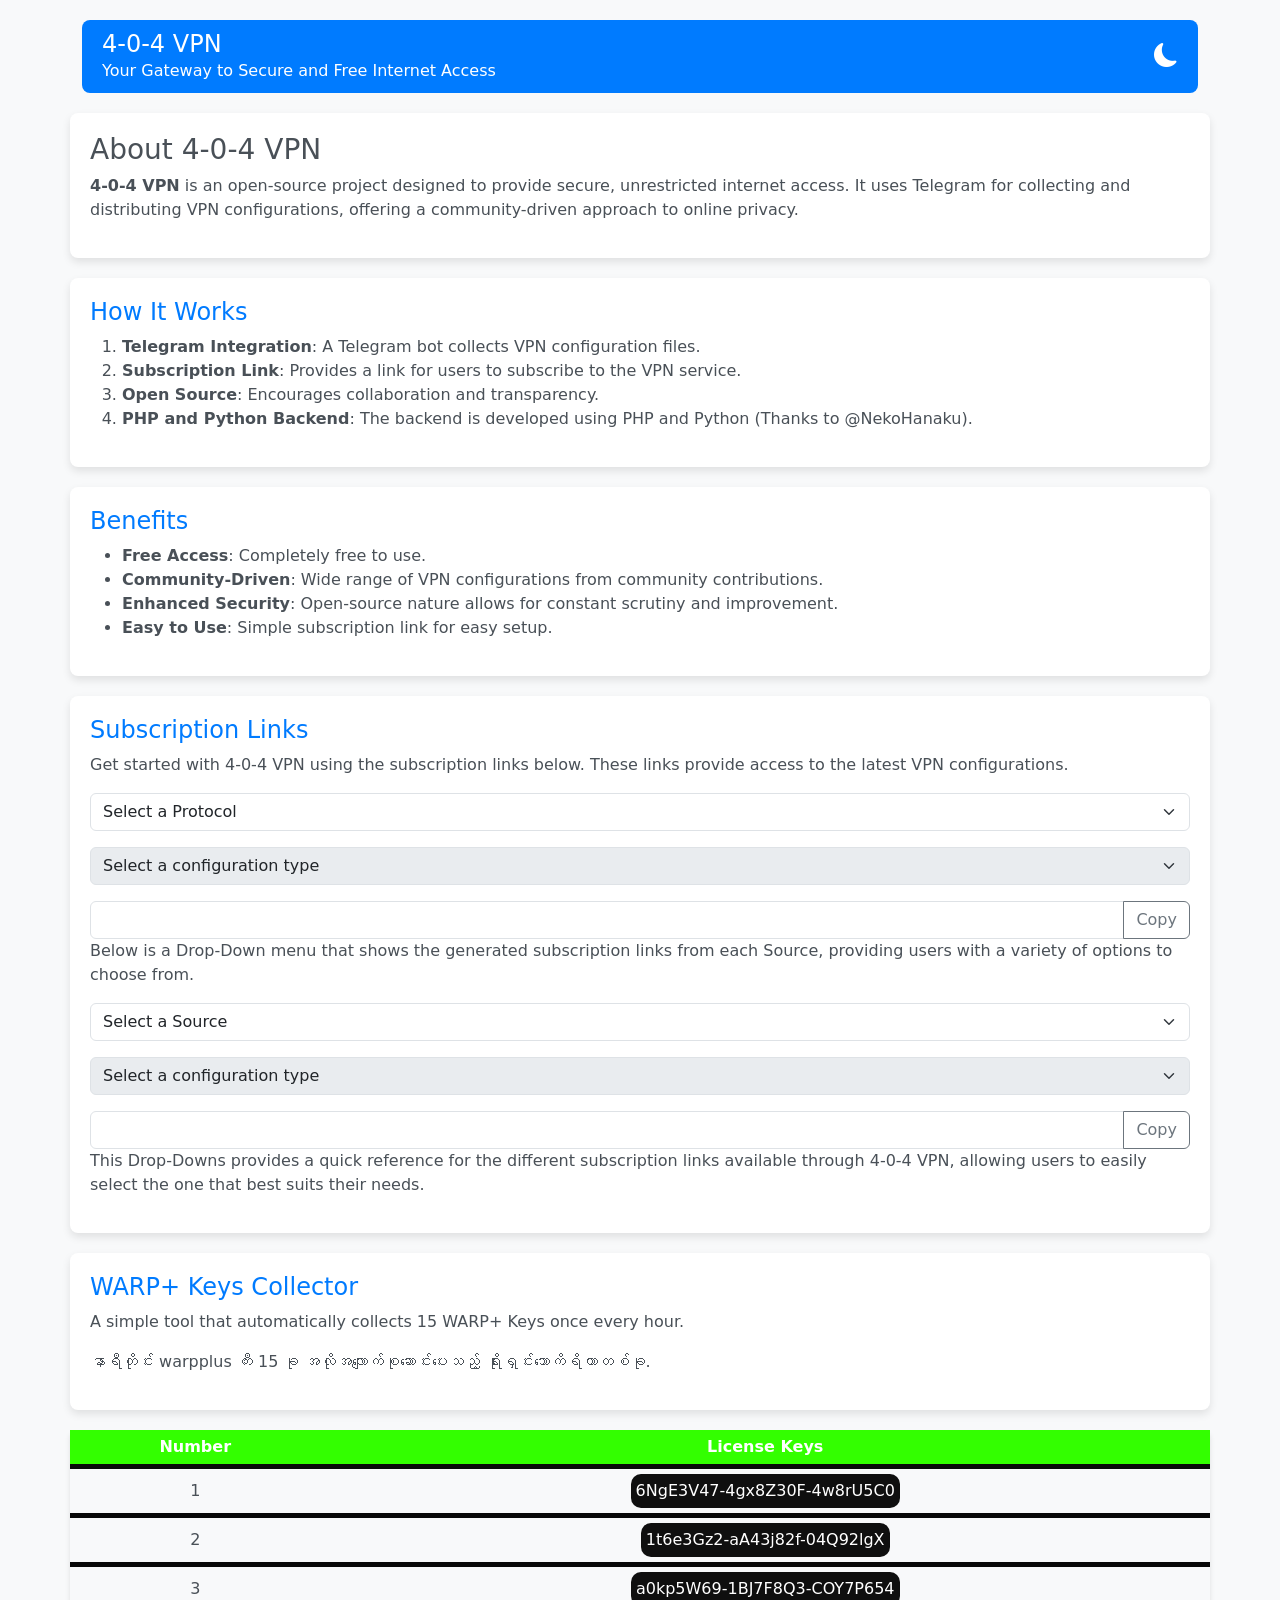
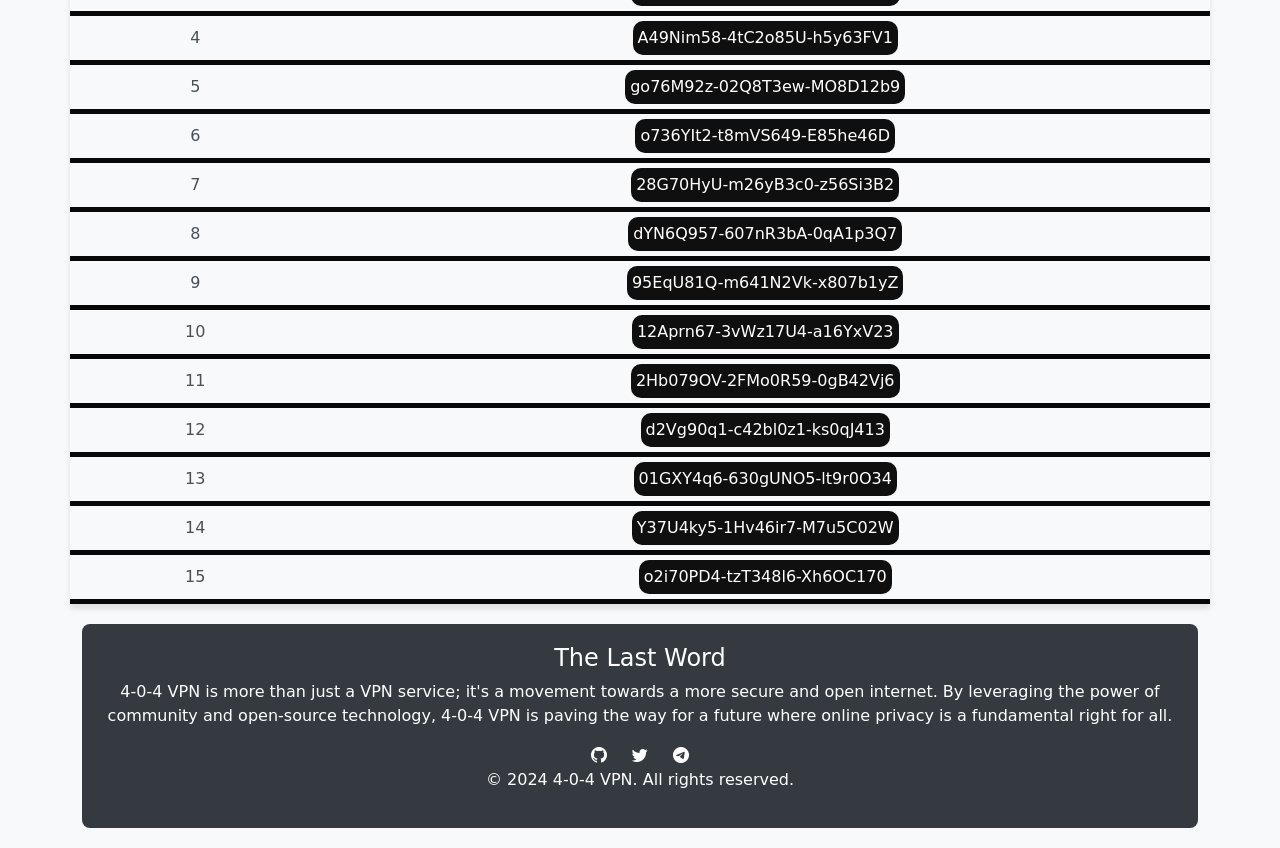
==== index.html @ c5673022 "Update index.html" ====
<!DOCTYPE html>
        <html lang="en">
        <head>
            <meta charset="UTF-8">
            <meta name="viewport" content="width=device-width, initial-scale=1.0">
            <title>404 VPN: Your Gateway to Secure and Free Internet Access</title>
            <link href="https://cdn.jsdelivr.net/npm/bootstrap@5.1.3/dist/css/bootstrap.min.css" rel="stylesheet">
            <link rel="stylesheet" href="https://cdn.jsdelivr.net/npm/bootstrap-icons@1.7.2/font/bootstrap-icons.css">
            <!--<link rel="stylesheet" href="assets/css/style.css">-->
            <!--background-color: #00ff00;-->
            <style>
                body {
                    padding: 20px;
                    background-color: #f8f9fa;
                    color: #495057;
                    transition: background-color 0.3s, color 0.3s;
                }
                body.dark-theme {
                    background-color: #343a40;
                    color: #f8f9fa;
                }
                .header {
                    background-color: #007bff;
                    color: white;
                    padding: 20px;
                    border-radius: 8px;
                    margin-bottom: 20px;
                }
                .feature {
                    background-color: white;
                    padding: 20px;
                    border-radius: 8px;
                    margin-bottom: 20px;
                    box-shadow: 0 4px 8px rgba(0,0,0,0.1);
                    transition: background-color 0.3s;
                }
                .feature.dark-theme {
                    background-color: #495057;
                    color: #f8f9fa;
                }
                .feature h4 {
                    color: #007bff;
                }
                .footer {
                    text-align: center;
                    padding: 20px;
                    background-color: #343a40;
                    color: white;
                    border-radius: 8px;
                    transition: background-color 0.3s;
                }
                .footer.dark-theme {
                    background-color: #212529;
                }
                .footer a {
                    color: white;
                    margin: 0 10px;
                    text-decoration: none;
                }
                .footer a:hover {
                    color: #007bff;
                }
                .topbar {
                    display: flex;
                    justify-content: space-between;
                    align-items: center;
                    padding: 10px 20px;
                    background-color: #007bff;
                    color: white;
                    border-radius: 8px;
                    margin-bottom: 20px;
                    transition: background-color 0.3s;
                }
                .topbar.dark-theme {
                    background-color: #0056b3;
                }
                .topbar h1 {
                    margin: 0;
                    font-size: 1.5rem;
                }
                .topbar p {
                    margin: 0;
                    font-size: 1rem;
                }
                .theme-toggle {
                    cursor: pointer;
                    font-size: 1.5rem;
                }
                table {
                    border-collapse: collapse;
                    width: 100%;
                    max-width: 100%;
                    margin: 20px auto;
                    box-shadow: 0 5px 5px rgba(0, 0, 0, 0.1);
                }

                 th,
                 td {
                   text-align: center;
                   padding: 5px;
                   border-bottom: 5px solid #080808;
                }

                 th {
                   background-color: #33ff00;
                   color: white;
               }

                 tr:nth-child(even) {
                  
              }
                .link-preview {
                    display: inline-block;
                    max-width: 100%;
                    overflow: visible;
                    text-overflow: clip;
                    white-space: normal;
                    padding: 5px;
                    border-radius: 10px;
                    background-color: #0f0f0f;
                    color: white;
                    cursor: pointer;
                    user-select: none;
                    transition: transform 0.25s ease-out;
                    word-break: break-all;
                }

                .link-preview:hover {
                    transform: translate(5px, 5px);
                }
            </style>
        </head>
        <body>
            <div class="container">
                <div class="topbar">
                    <div>
                        <h1>4-0-4 VPN</h1>
                        <p>Your Gateway to Secure and Free Internet Access</p>
                    </div>
                    <div class="theme-toggle" id="theme-toggle">
                        <i class="bi bi-moon-fill"></i>
                    </div>
                </div>
                <div class="row">
                    <div class="col-12 feature">
                        <h3>About 4-0-4 VPN</h3>
                        <p><strong>4-0-4 VPN</strong> is an open-source project designed to provide secure, unrestricted internet access. It uses Telegram for collecting and distributing VPN configurations, offering a community-driven approach to online privacy.</p>
                    </div>
                    <div class="col-12 feature">
                        <h4>How It Works</h4>
                        <ol>
                            <li><strong>Telegram Integration</strong>: A Telegram bot collects VPN configuration files.</li>
                            <li><strong>Subscription Link</strong>: Provides a link for users to subscribe to the VPN service.</li>
                            <li><strong>Open Source</strong>: Encourages collaboration and transparency.</li>
                            <li><strong>PHP and Python Backend</strong>: The backend is developed using PHP and Python (Thanks to @NekoHanaku).</li>
                        </ol>
                    </div>
                    <div class="col-12 feature">
                        <h4>Benefits</h4>
                        <ul>
                            <li><strong>Free Access</strong>: Completely free to use.</li>
                            <li><strong>Community-Driven</strong>: Wide range of VPN configurations from community contributions.</li>
                            <li><strong>Enhanced Security</strong>: Open-source nature allows for constant scrutiny and improvement.</li>
                            <li><strong>Easy to Use</strong>: Simple subscription link for easy setup.</li>
                        </ul>
                    </div>
                    <div class="col-12 feature">
                        <h4>Subscription Links</h4>
                        <p>Get started with 4-0-4 VPN using the subscription links below. These links provide access to the latest VPN configurations.</p>
                        <!-- Placeholder for dynamic content -->
                        <div class="dropdown-menu-container">
  <select class="form-select" id="first-dropdown-66f4b1c54cfca">
    <option value="">Select a Protocol</option>
    <option value="vmess">vmess</option>
    <option value="trojan">trojan</option>
    <option value="ss">ss</option>
    <option value="ssr">ssr</option>
    <option value="vless">vless</option>
    <option value="tuic">tuic</option>
    <option value="hysteria2">hysteria2</option>
  </select>
  <select class="form-select mt-3" id="second-dropdown-66f4b1c54cfca" disabled>
    <option value="">Select a configuration type</option>
  </select>
  <div class="input-group mt-3">
    <input type="text" class="form-control" id="related-item-66f4b1c54cfca" readonly>
    <button class="btn btn-outline-secondary" type="button" id="copy-button-66f4b1c54cfca">Copy</button>
  </div>
</div>
<script>
  (function() {
    var columnData = [["vmess","https:\/\/raw.githubusercontent.com\/nyeinkokoaung404\/V2ray-Configs\/main\/Splitted-By-Protocol\/vmess.txt","https:\/\/raw.githubusercontent.com\/nyeinkokoaung404\/V2ray-Configs\/main\/Splitted-By-Protocol\/vmess.txt","https:\/\/raw.githubusercontent.com\/nyeinkokoaung404\/V2ray-Configs\/main\/Splitted-By-Protocol\/vmess.txt"],["trojan","https:\/\/raw.githubusercontent.com\/nyeinkokoaung404\/V2ray-Configs\/main\/Splitted-By-Protocol\/trojan.txt","https:\/\/raw.githubusercontent.com\/nyeinkokoaung404\/V2ray-Configs\/main\/Splitted-By-Protocol\/trojan.txt","https:\/\/raw.githubusercontent.com\/nyeinkokoaung404\/V2ray-Configs\/main\/Splitted-By-Protocol\/trojan.txt"],["ss","https:\/\/raw.githubusercontent.com\/nyeinkokoaung404\/V2ray-Configs\/main\/Splitted-By-Protocol\/ss.txt","https:\/\/raw.githubusercontent.com\/nyeinkokoaung404\/V2ray-Configs\/main\/Splitted-By-Protocol\/ss.txt","https:\/\/raw.githubusercontent.com\/nyeinkokoaung404\/V2ray-Configs\/main\/Splitted-By-Protocol\/ss.txt"],["ssr","https:\/\/raw.githubusercontent.com\/nyeinkokoaung404\/V2ray-Configs\/main\/Splitted-By-Protocol\/ssr.txt","https:\/\/raw.githubusercontent.com\/nyeinkokoaung404\/V2ray-Configs\/main\/Splitted-By-Protocol\/ssr.txt","https:\/\/raw.githubusercontent.com\/nyeinkokoaung404\/V2ray-Configs\/main\/Splitted-By-Protocol\/ssr.txt"],["vless","https:\/\/raw.githubusercontent.com\/nyeinkokoaung404\/V2ray-Configs\/main\/Splitted-By-Protocol\/vless.txt","https:\/\/raw.githubusercontent.com\/nyeinkokoaung404\/V2ray-Configs\/main\/Splitted-By-Protocol\/vless.txt","https:\/\/raw.githubusercontent.com\/nyeinkokoaung404\/V2ray-Configs\/main\/Splitted-By-Protocol\/vless.txt"],["tuic","https:\/\/raw.githubusercontent.com\/nyeinkokoaung404\/V2ray-Configs\/main\/Splitted-By-Protocol\/tuic.txt","https:\/\/raw.githubusercontent.com\/nyeinkokoaung404\/V2ray-Configs\/main\/Splitted-By-Protocol\/tuic.txt","https:\/\/raw.githubusercontent.com\/nyeinkokoaung404\/V2ray-Configs\/main\/Splitted-By-Protocol\/tuic.txt"],["hysteria2","https:\/\/raw.githubusercontent.com\/nyeinkokoaung404\/V2ray-Configs\/main\/Splitted-By-Protocol\/hysteria2.txt","https:\/\/raw.githubusercontent.com\/nyeinkokoaung404\/V2ray-Configs\/main\/Splitted-By-Protocol\/hysteria2.txt","https:\/\/raw.githubusercontent.com\/nyeinkokoaung404\/V2ray-Configs\/main\/Splitted-By-Protocol\/hysteria2.txt"]];
    var columnTitles = ["Normal","Base64","Hiddify"];
    var firstDropdown = document.getElementById("first-dropdown-66f4b1c54cfca");
    var secondDropdown = document.getElementById("second-dropdown-66f4b1c54cfca");
    var relatedItem = document.getElementById("related-item-66f4b1c54cfca");
    var copyButton = document.getElementById("copy-button-66f4b1c54cfca");
    firstDropdown.addEventListener("change", function() {
      var selectedValue = this.value;
      secondDropdown.innerHTML = '<option value="">Select a title</option>';
      secondDropdown.disabled = true;
      if (selectedValue) {
        secondDropdown.disabled = false;
        var selectedRow = null;
        for (var i = 0; i < columnData.length; i++) {
          if (columnData[i][0] === selectedValue) {
            selectedRow = columnData[i];
            break;
          }
        }
        if (selectedRow) {
          for (var j = 1; j < selectedRow.length; j++) {
            var option = document.createElement("option");
            option.value = selectedRow[j];
            option.text = columnTitles[j - 1];
            secondDropdown.appendChild(option);
          }
        }
      }
    });
    secondDropdown.addEventListener("change", function() {
      var selectedValue = this.value;
      relatedItem.value = selectedValue;
    });
    copyButton.addEventListener("click", function() {
      relatedItem.select();
      document.execCommand("copy");
      alert("Copied to clipboard: " + relatedItem.value);
    });
  })();
</script>

                        <p>Below is a Drop-Down menu that shows the generated subscription links from each Source, providing users with a variety of options to choose from.</p>
                        <div class="dropdown-menu-container">
  <select class="form-select" id="first-dropdown-66f4b1c54cfdd">
    <option value="">Select a Source</option>
    <option value="Subscription1">Subscription1</option>
    <option value="Subscription2">Subscription2</option>
    <option value="Subscription3">Subscription3</option>
    <option value="Subscription4">Subscription4</option>
    <option value="Subscription5">Subscription5</option>
    <option value="Subscription6">Subscription6</option>
    <option value="Subscription7">Subscription7</option>
    <option value="Subscription8">Subscription8</option>
    <option value="Subscription9">Subscription9</option>
    <option value="Subscription10">Subscription10</option>
  </select>
  <select class="form-select mt-3" id="second-dropdown-66f4b1c54cfdd" disabled>
    <option value="">Select a configuration type</option>
  </select>
  <div class="input-group mt-3">
    <input type="text" class="form-control" id="related-item-66f4b1c54cfdd" readonly>
    <button class="btn btn-outline-secondary" type="button" id="copy-button-66f4b1c54cfdd">Copy</button>
  </div>
</div>
<script>
  (function() {
    var columnData = [["Subscription1","https:\/\/raw.githubusercontent.com\/nyeinkokoaung404\/V2ray-Configs\/main\/Sub1.txt","https:\/\/raw.githubusercontent.com\/nyeinkokoaung404\/V2ray-Configs\/main\/Sub1.txt","https:\/\/raw.githubusercontent.com\/nyeinkokoaung404\/V2ray-Configs\/main\/Sub1.txt"],["Subscription2","https:\/\/raw.githubusercontent.com\/nyeinkokoaung404\/V2ray-Configs\/main\/Sub2.txt","https:\/\/raw.githubusercontent.com\/nyeinkokoaung404\/V2ray-Configs\/main\/Sub2.txt","https:\/\/raw.githubusercontent.com\/nyeinkokoaung404\/V2ray-Configs\/main\/Sub2.txt"],["Subscription3","https:\/\/raw.githubusercontent.com\/nyeinkokoaung404\/V2ray-Configs\/main\/Sub3.txt","https:\/\/raw.githubusercontent.com\/nyeinkokoaung404\/V2ray-Configs\/main\/Sub3.txt","https:\/\/raw.githubusercontent.com\/nyeinkokoaung404\/V2ray-Configs\/main\/Sub3.txt"],["Subscription4","https:\/\/raw.githubusercontent.com\/nyeinkokoaung404\/V2ray-Configs\/main\/Sub4.txt","https:\/\/raw.githubusercontent.com\/nyeinkokoaung404\/V2ray-Configs\/main\/Sub4.txt","https:\/\/raw.githubusercontent.com\/nyeinkokoaung404\/V2ray-Configs\/main\/Sub4.txt"],["Subscription5","https:\/\/raw.githubusercontent.com\/nyeinkokoaung404\/V2ray-Configs\/main\/Sub5.txt","https:\/\/raw.githubusercontent.com\/nyeinkokoaung404\/V2ray-Configs\/main\/Sub5.txt","https:\/\/raw.githubusercontent.com\/nyeinkokoaung404\/V2ray-Configs\/main\/Sub5.txt"],["Subscription6","https:\/\/raw.githubusercontent.com\/nyeinkokoaung404\/V2ray-Configs\/main\/Sub6.txt","https:\/\/raw.githubusercontent.com\/nyeinkokoaung404\/V2ray-Configs\/main\/Sub6.txt","https:\/\/raw.githubusercontent.com\/nyeinkokoaung404\/V2ray-Configs\/main\/Sub6.txt"],["Subscription7","https:\/\/raw.githubusercontent.com\/nyeinkokoaung404\/V2ray-Configs\/main\/Sub7.txt","https:\/\/raw.githubusercontent.com\/nyeinkokoaung404\/V2ray-Configs\/main\/Sub7.txt","https:\/\/raw.githubusercontent.com\/nyeinkokoaung404\/V2ray-Configs\/main\/Sub7.txt"],["Subscription8","https:\/\/raw.githubusercontent.com\/nyeinkokoaung404\/V2ray-Configs\/main\/Sub8.txt","https:\/\/raw.githubusercontent.com\/nyeinkokoaung404\/V2ray-Configs\/main\/Sub8.txt","https:\/\/raw.githubusercontent.com\/nyeinkokoaung404\/V2ray-Configs\/main\/Sub8.txt"],["Subscription9","https:\/\/raw.githubusercontent.com\/nyeinkokoaung404\/V2ray-Configs\/main\/Sub9.txt","https:\/\/raw.githubusercontent.com\/nyeinkokoaung404\/V2ray-Configs\/main\/Sub9.txt","https:\/\/raw.githubusercontent.com\/nyeinkokoaung404\/V2ray-Configs\/main\/Sub9.txt"],["Subscription10","https:\/\/raw.githubusercontent.com\/nyeinkokoaung404\/V2ray-Configs\/main\/Sub10.txt","https:\/\/raw.githubusercontent.com\/nyeinkokoaung404\/V2ray-Configs\/main\/Sub10.txt","https:\/\/raw.githubusercontent.com\/nyeinkokoaung404\/V2ray-Configs\/main\/Sub10.txt"]];
    var columnTitles = ["Normal","Base64","Hiddify"];
    var firstDropdown = document.getElementById("first-dropdown-66f4b1c54cfdd");
    var secondDropdown = document.getElementById("second-dropdown-66f4b1c54cfdd");
    var relatedItem = document.getElementById("related-item-66f4b1c54cfdd");
    var copyButton = document.getElementById("copy-button-66f4b1c54cfdd");
    firstDropdown.addEventListener("change", function() {
      var selectedValue = this.value;
      secondDropdown.innerHTML = '<option value="">Select a title</option>';
      secondDropdown.disabled = true;
      if (selectedValue) {
        secondDropdown.disabled = false;
        var selectedRow = null;
        for (var i = 0; i < columnData.length; i++) {
          if (columnData[i][0] === selectedValue) {
            selectedRow = columnData[i];
            break;
          }
        }
        if (selectedRow) {
          for (var j = 1; j < selectedRow.length; j++) {
            var option = document.createElement("option");
            option.value = selectedRow[j];
            option.text = columnTitles[j - 1];
            secondDropdown.appendChild(option);
          }
        }
      }
    });
    secondDropdown.addEventListener("change", function() {
      var selectedValue = this.value;
      relatedItem.value = selectedValue;
    });
    copyButton.addEventListener("click", function() {
      relatedItem.select();
      document.execCommand("copy");
      alert("Copied to clipboard: " + relatedItem.value);
    });
  })();
</script>

                        <p>This Drop-Downs provides a quick reference for the different subscription links available through 4-0-4 VPN, allowing users to easily select the one that best suits their needs.</p>
                    </div>
<table id="proxy-table">
        <div class="col-12 feature">
                        <h4>WARP+ Keys Collector</h4>
                        <p>A simple tool that automatically collects 15 WARP+ Keys once every hour.</p>
                        <p>နာရီတိုင်း warpplus ကီး 15 ခု အလိုအလျောက်စုဆောင်းပေးသည့် ရိုးရှင်းသောကိရိယာတစ်ခု.</p>
                        <!-- Placeholder for dynamic content -->
    <tr>
      <th>Number</th>
      <th>License Keys</th>
    </tr>
  </table>
</div>
  <script>
    fetch('plus/lite.txt')
      .then((response) => response.text())
      .then((text) => {
        const table = document.getElementById('proxy-table');
        const lines = text.split('\n');
        lines.forEach((proxyLink, index) => {
          if (!proxyLink.trim()) return;

          const row = table.insertRow();
          const countCell = row.insertCell();
          const linkCell = row.insertCell();

          countCell.innerText = index + 1;
          linkCell.innerHTML = `<div class="link-preview" data-link="${proxyLink}">${proxyLink}</div>`;
        });

        document.querySelectorAll('.link-preview').forEach((linkPreview) => {
          linkPreview.addEventListener('click', () => {
            const linkToCopy = linkPreview.getAttribute('data-link');
            copyToClipboard(linkToCopy);
          });
        });

        function copyToClipboard(text) {
          const textarea = document.createElement('textarea');
          textarea.value = text;
          document.body.appendChild(textarea);
          textarea.select();
          document.execCommand('copy');
          document.body.removeChild(textarea);
          alert(`Copied to clipboard: ${text}`);
        }
      }).catch((error) => console.error(error));
  </script>
                    <div class="col-12 footer">
                        <h4>The Last Word</h4>
                        <p>4-0-4 VPN is more than just a VPN service; it's a movement towards a more secure and open internet. By leveraging the power of community and open-source technology, 4-0-4 VPN is paving the way for a future where online privacy is a fundamental right for all.</p>
                        <div>
                            <a href="https://github.com/nyeinkokoaung/free-vpn" target="_blank"><i class="bi bi-github"></i></a>
                            <a href="https://x.com/nkka404" target="_blank"><i class="bi bi-twitter"></i></a>
                            <a href="https://t.me/nkka404" target="_blank"><i class="bi bi-telegram"></i></a>
                        </div>
                        <p>&copy; 2024 4-0-4 VPN. All rights reserved.</p>
                    </div>
                </div>
            </div>
            <script src="https://cdn.jsdelivr.net/npm/bootstrap@5.1.3/dist/js/bootstrap.bundle.min.js"></script>
            <script>
            document.addEventListener("DOMContentLoaded", function() {
                const themeToggle = document.getElementById('theme-toggle');
                const body = document.body;
        
                // Load theme preference from local storage
                const currentTheme = localStorage.getItem('theme');
                if (currentTheme) {
                    body.classList.add(currentTheme);
                    themeToggle.innerHTML = currentTheme === 'dark-theme' ? '<i class="bi bi-sun-fill"></i>' : '<i class="bi bi-moon-fill"></i>';
                    document.querySelectorAll('.feature, .footer, .topbar').forEach(el => el.classList.add(currentTheme));
                }
        
                themeToggle.addEventListener('click', () => {
                    if (body.classList.contains('dark-theme')) {
                        body.classList.remove('dark-theme');
                        body.classList.add('light-theme');
                        themeToggle.innerHTML = '<i class="bi bi-moon-fill"></i>';
                        localStorage.setItem('theme', 'light-theme');
                        document.querySelectorAll('.feature, .footer, .topbar').forEach(el => {
                            el.classList.remove('dark-theme');
                            el.classList.add('light-theme');
                        });
                    } else {
                        body.classList.remove('light-theme');
                        body.classList.add('dark-theme');
                        themeToggle.innerHTML = '<i class="bi bi-sun-fill"></i>';
                        localStorage.setItem('theme', 'dark-theme');
                        document.querySelectorAll('.feature, .footer, .topbar').forEach(el => {
                            el.classList.remove('light-theme');
                            el.classList.add('dark-theme');
                        });
                    }
                });
        
                document.querySelectorAll(".btn-copy").forEach(function(button) {
                    button.addEventListener("click", function() {
                        navigator.clipboard.writeText(button.getAttribute("data-text")).then(function() {
                            alert("Text copied to clipboard!");
                        }, function(err) {
                            console.error("Could not copy text: ", err);
                        });
                    });
                });
            });
            </script>
        </body>
        </html>
---- assets/css/style.css ----
* {
  box-sizing: border-box;
}

.topnav {
  overflow: hidden;
  background-color: black;
}

.topnav #donate {
  float: right;
}

.topnav a {
  float: left;
  display: block;
  color: #33ff00;
  text-align: center;
  padding: 14px 16px;
  text-decoration: none;
  font-size: 17px;
  font-family: monospace;
}

.topnav a:hover {
  background-color: #9c999a;
  color: #080808;
}

.topnav a.active {
  background-color: #f5034b;
  color: white;
}

@media only screen and (max-width: 600px) {
  .topnav a {
    float: none;
    display: block;
    text-align: left;
  }
}

table {
  border-collapse: collapse;
  width: 100%;
  max-width: 100%;
  margin: 20px auto;
  box-shadow: 0 5px 5px rgba(0, 0, 0, 0.1);
}

th,
td {
  text-align: center;
  padding: 5px;
  border-bottom: 15px solid #080808;
}

th {
  background-color: #181818;
  color: white;
}

tr:nth-child(even) {
  background-color: #02b13c;
}

.link-preview {
  display: inline-block;
  max-width: 100%;
  overflow: visible;
  text-overflow: clip;
  white-space: normal;
  padding: 5px;
  border-radius: 10px;
  background-color: #0f0f0f;
  color: white;
  cursor: pointer;
  user-select: none;
  transition: transform 0.25s ease-out;
  word-break: break-all;
}

.link-preview:hover {
  transform: translate(5px, 5px);
}
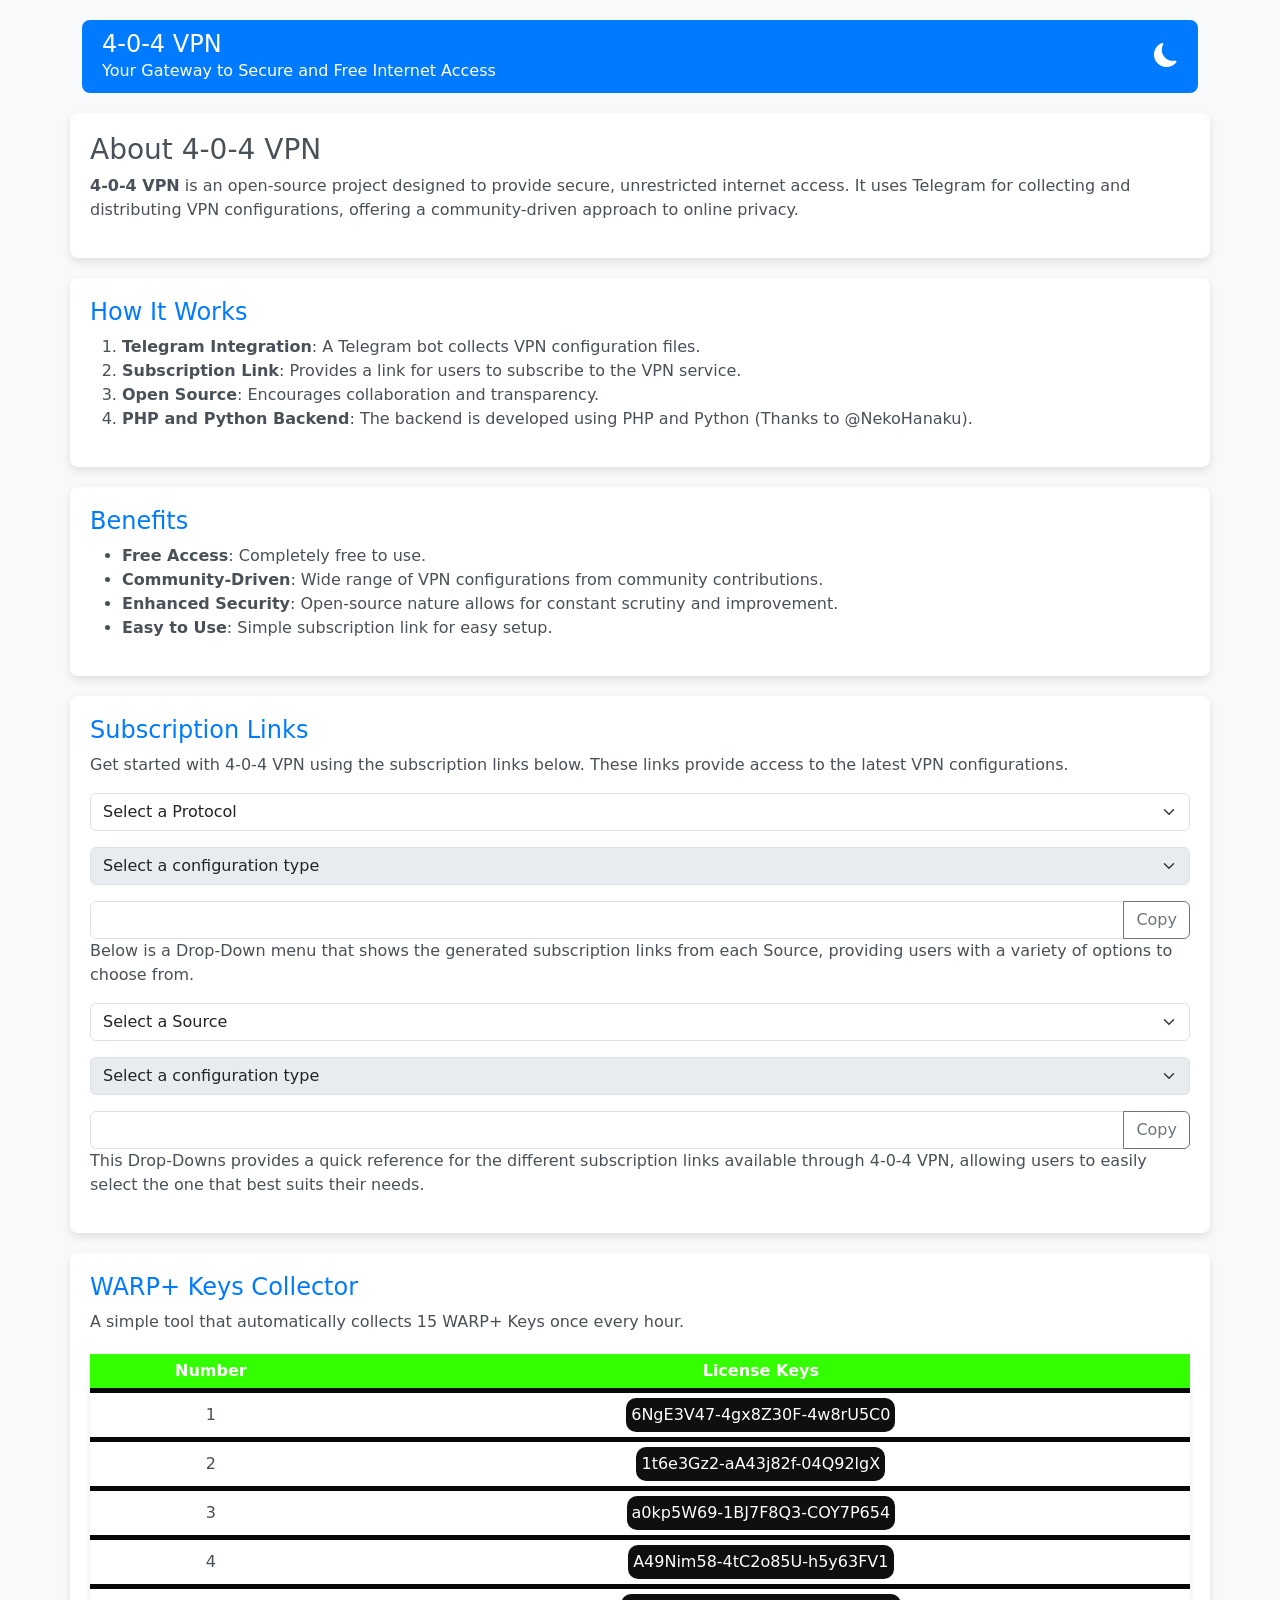
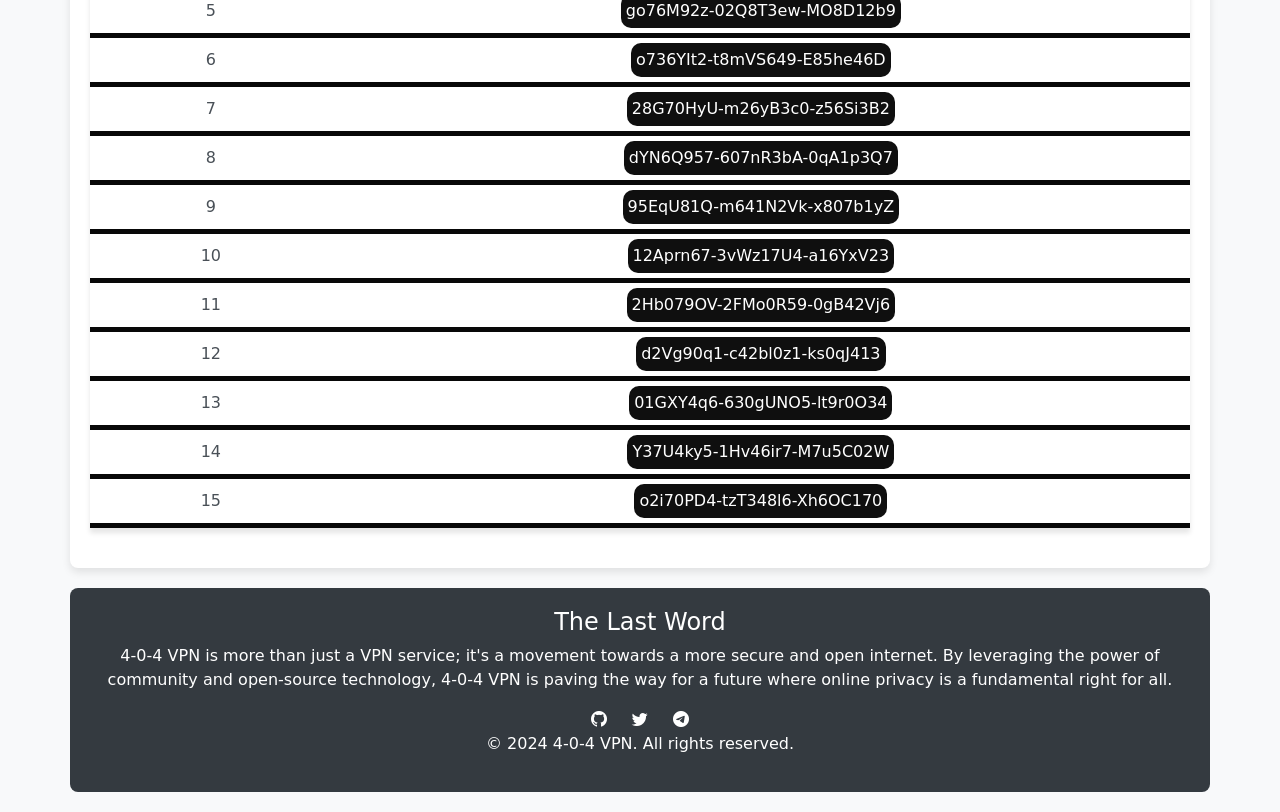
==== commit 61443ba8: "Update index.html" ====
--- a/index.html
+++ b/index.html
@@ -298,11 +298,12 @@
 
                         <p>This Drop-Downs provides a quick reference for the different subscription links available through 4-0-4 VPN, allowing users to easily select the one that best suits their needs.</p>
                     </div>
-<table id="proxy-table">
+
         <div class="col-12 feature">
+        <table id="proxy-table">
                         <h4>WARP+ Keys Collector</h4>
                         <p>A simple tool that automatically collects 15 WARP+ Keys once every hour.</p>
-                        <p>နာရီတိုင်း warpplus ကီး 15 ခု အလိုအလျောက်စုဆောင်းပေးသည့် ရိုးရှင်းသောကိရိယာတစ်ခု.</p>
+                        <!--<p>နာရီတိုင်း warpplus ကီး 15 ခု အလိုအလျောက်စုဆောင်းပေးသည့် ရိုးရှင်းသောကိရိယာတစ်ခု.</p>-->
                         <!-- Placeholder for dynamic content -->
     <tr>
       <th>Number</th>
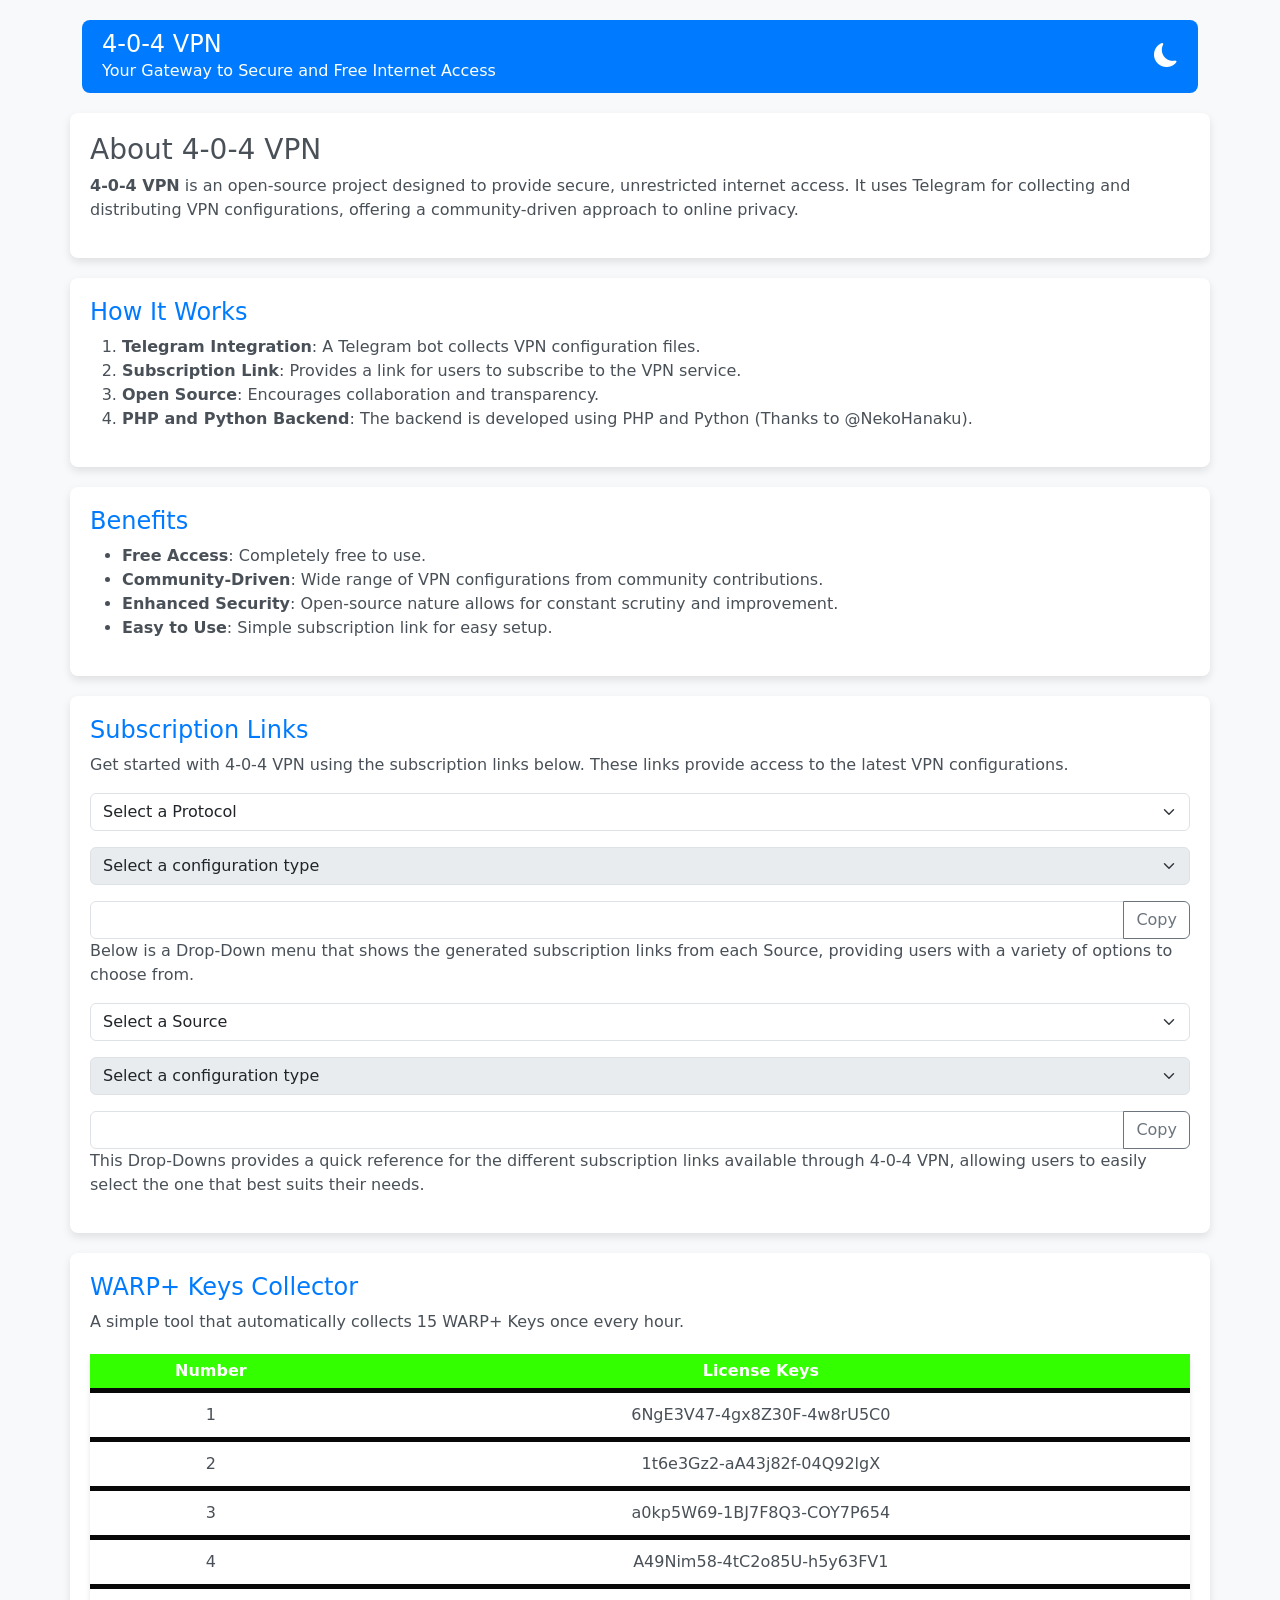
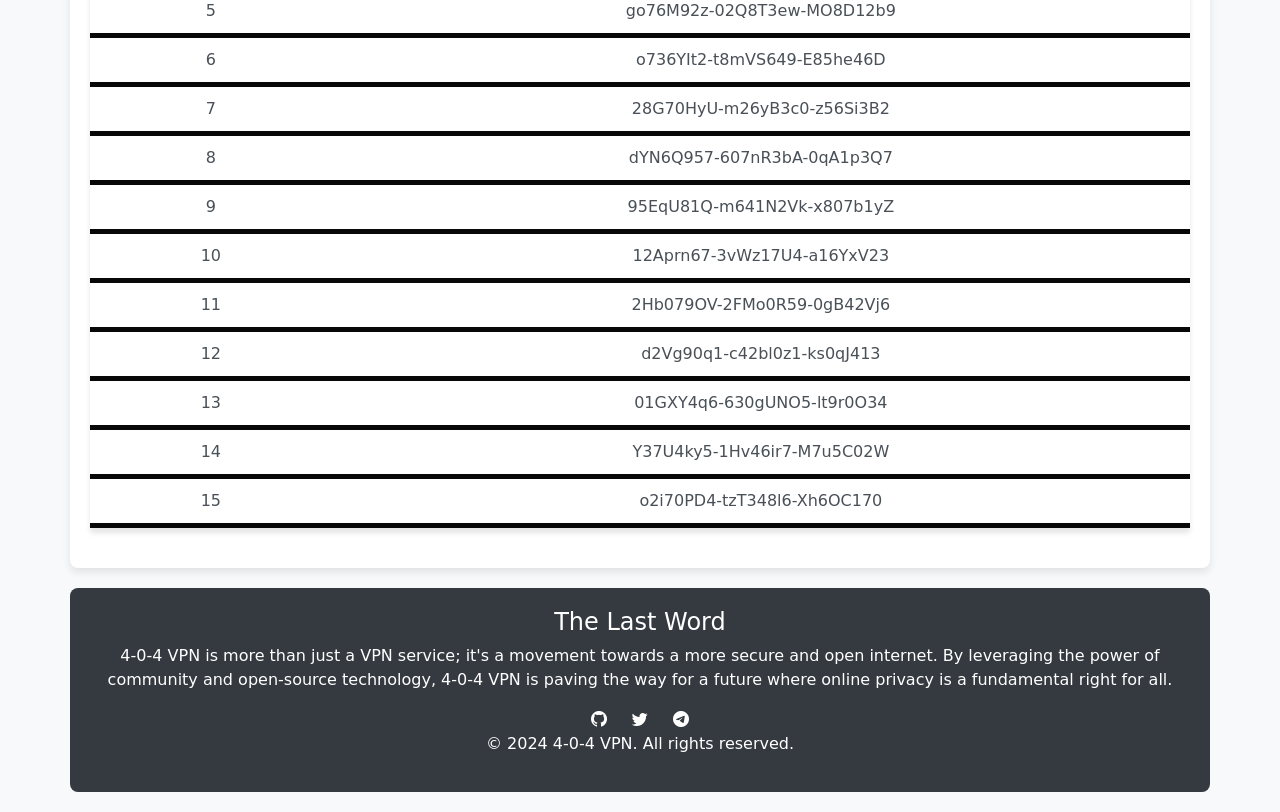
==== commit a15bd6f9: "Update index.html" ====
--- a/index.html
+++ b/index.html
@@ -7,7 +7,8 @@
             <link href="https://cdn.jsdelivr.net/npm/bootstrap@5.1.3/dist/css/bootstrap.min.css" rel="stylesheet">
             <link rel="stylesheet" href="https://cdn.jsdelivr.net/npm/bootstrap-icons@1.7.2/font/bootstrap-icons.css">
             <!--<link rel="stylesheet" href="assets/css/style.css">-->
-            <!--background-color: #00ff00;-->
+            <!--background-color: #0f0f0f;
+                    color: white;-->
             <style>
                 body {
                     padding: 20px;
@@ -117,8 +118,7 @@
                     white-space: normal;
                     padding: 5px;
                     border-radius: 10px;
-                    background-color: #0f0f0f;
-                    color: white;
+                    
                     cursor: pointer;
                     user-select: none;
                     transition: transform 0.25s ease-out;
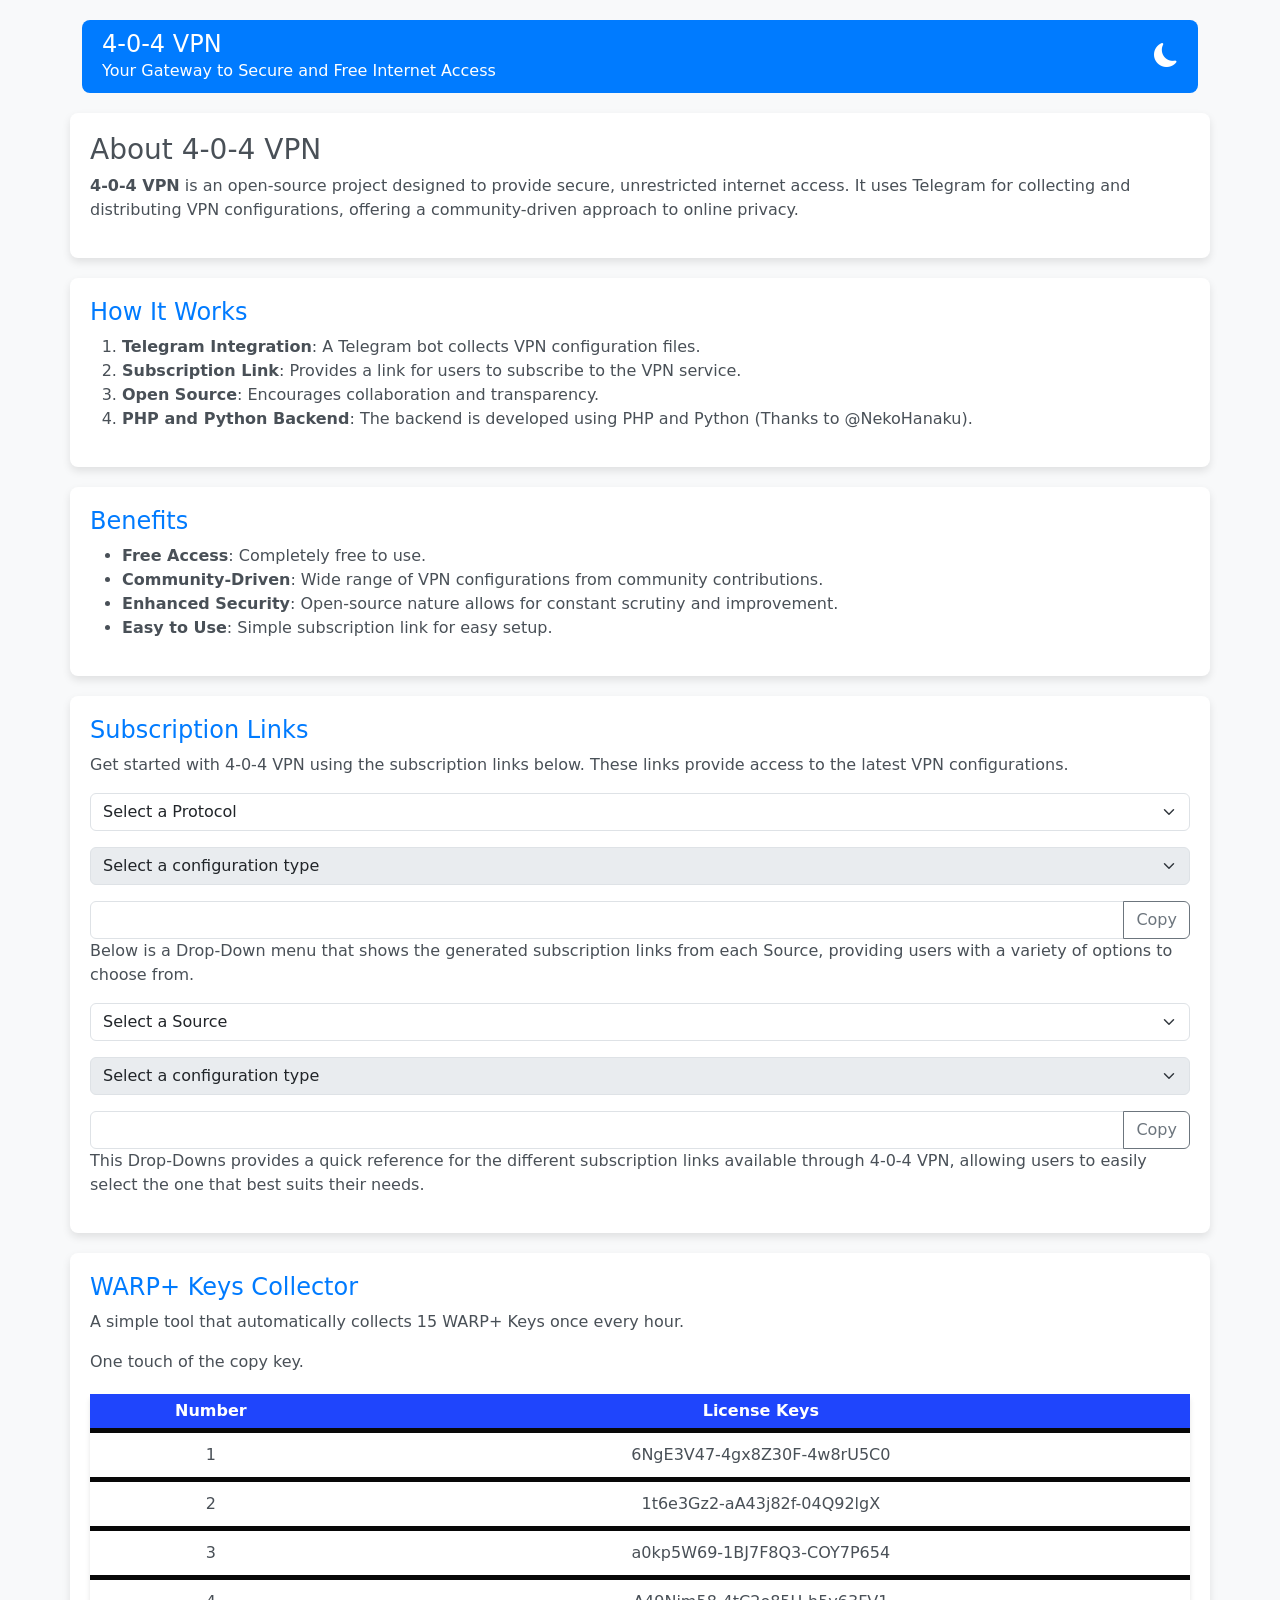
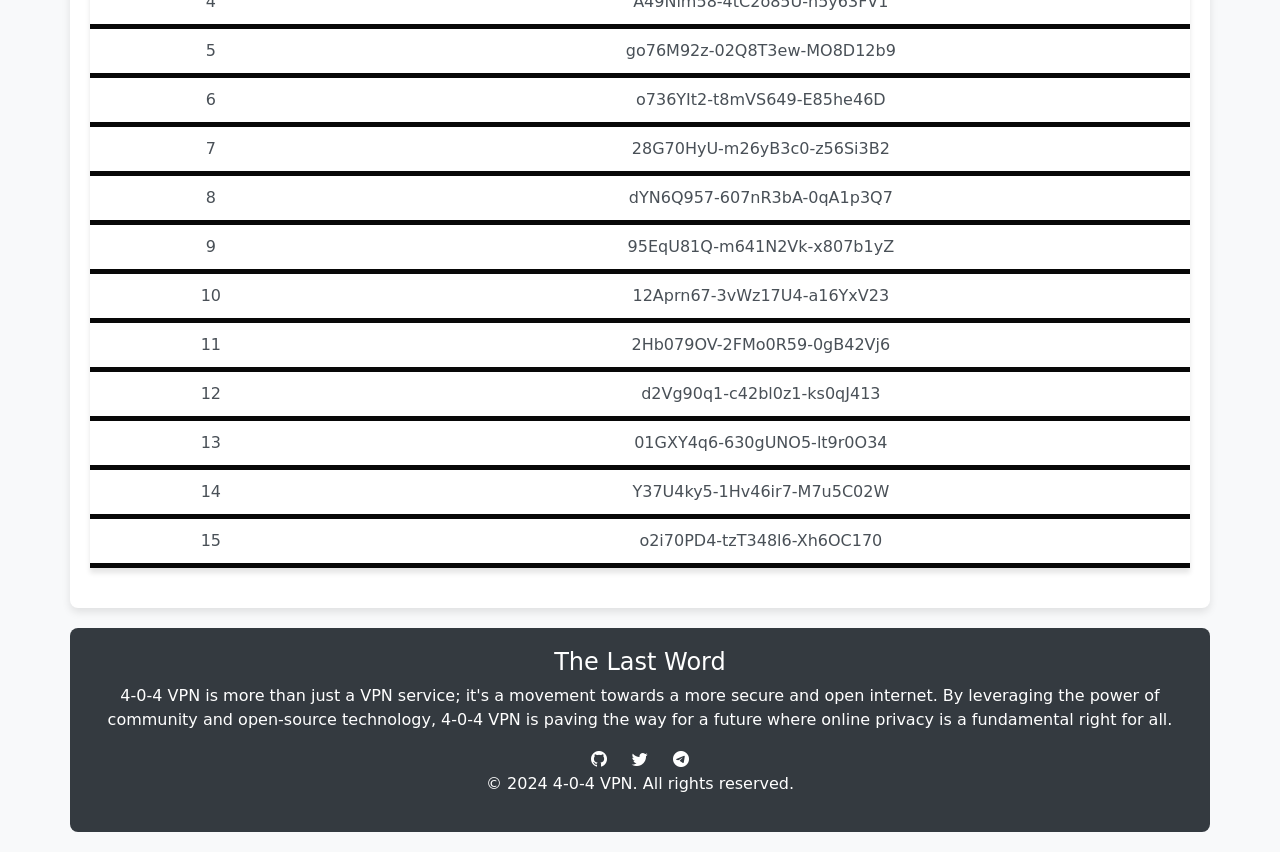
==== commit a414f9d9: "Update index.html" ====
--- a/index.html
+++ b/index.html
@@ -103,7 +103,7 @@
                 }
 
                  th {
-                   background-color: #33ff00;
+                   background-color: #1F45FC;
                    color: white;
                }
 
@@ -118,7 +118,6 @@
                     white-space: normal;
                     padding: 5px;
                     border-radius: 10px;
-                    
                     cursor: pointer;
                     user-select: none;
                     transition: transform 0.25s ease-out;
@@ -303,6 +302,7 @@
         <table id="proxy-table">
                         <h4>WARP+ Keys Collector</h4>
                         <p>A simple tool that automatically collects 15 WARP+ Keys once every hour.</p>
+                        <p>One touch of the copy key.</p>
                         <!--<p>နာရီတိုင်း warpplus ကီး 15 ခု အလိုအလျောက်စုဆောင်းပေးသည့် ရိုးရှင်းသောကိရိယာတစ်ခု.</p>-->
                         <!-- Placeholder for dynamic content -->
     <tr>
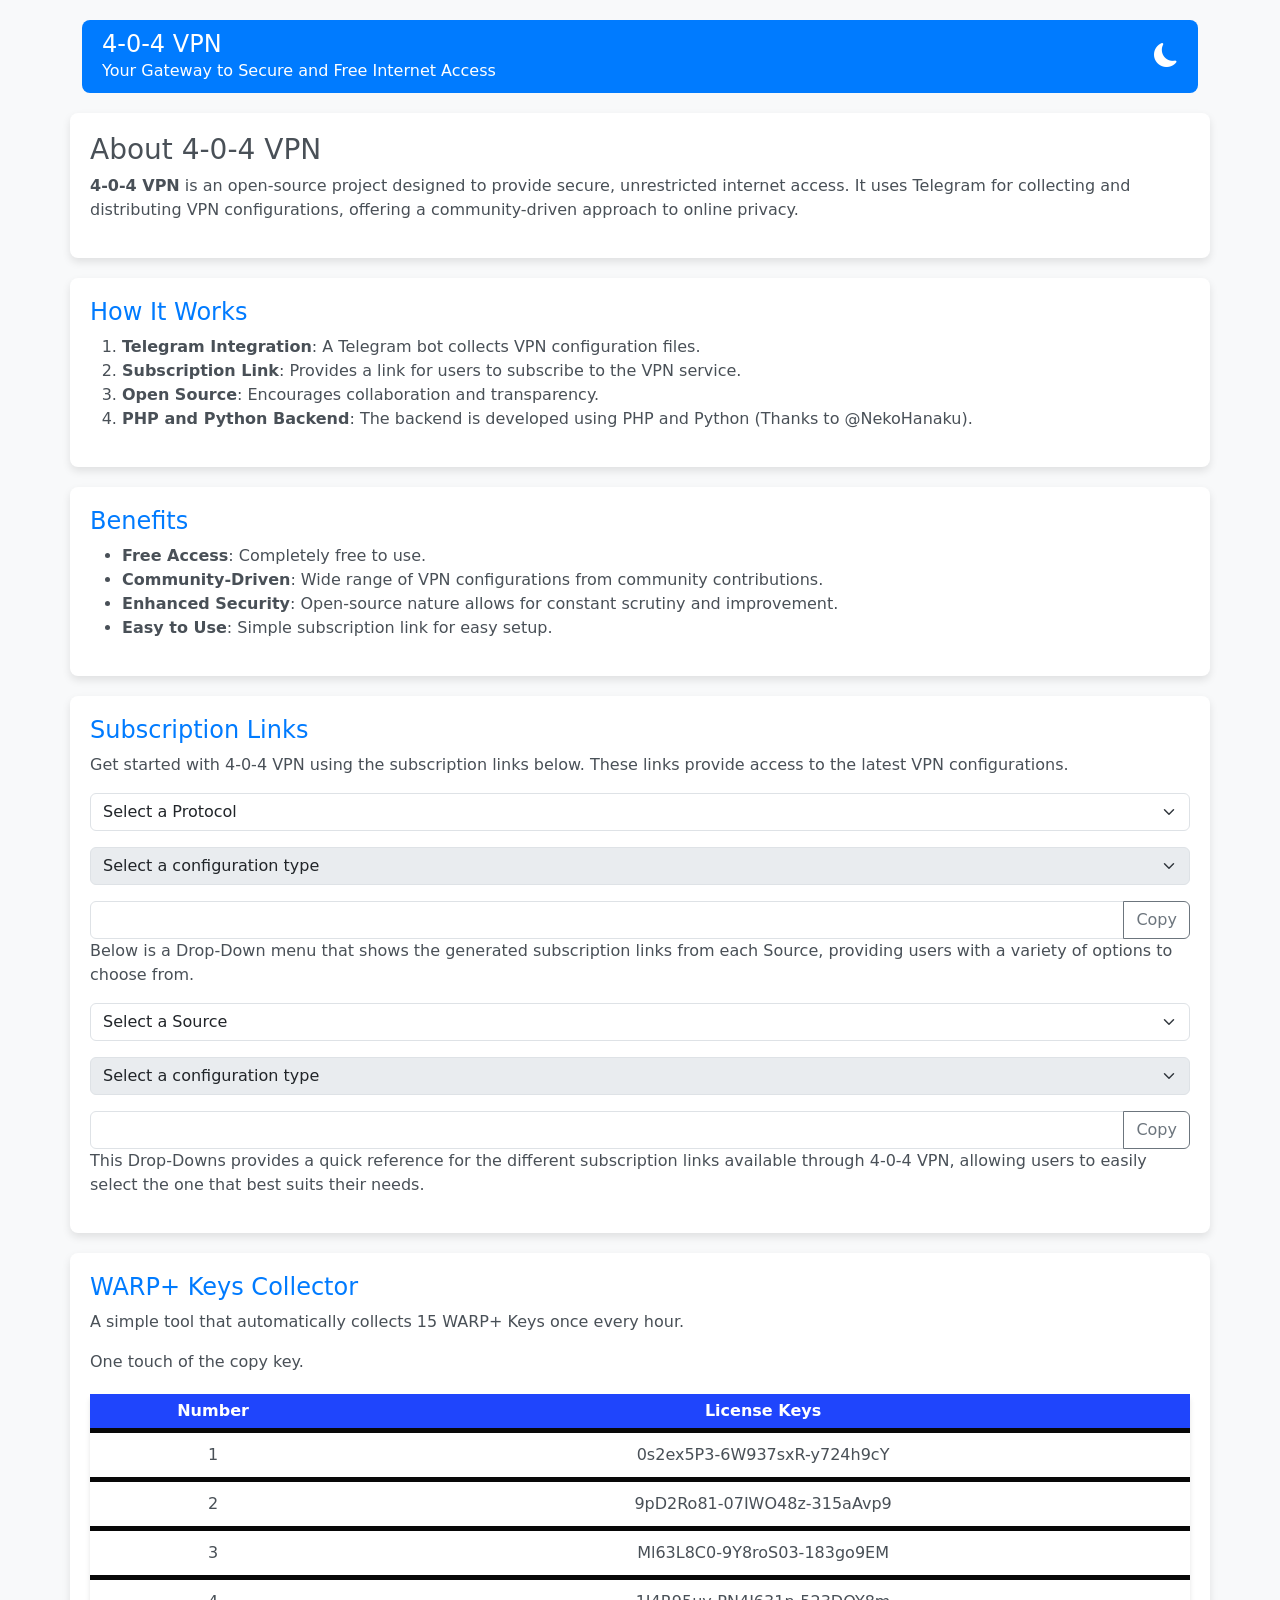
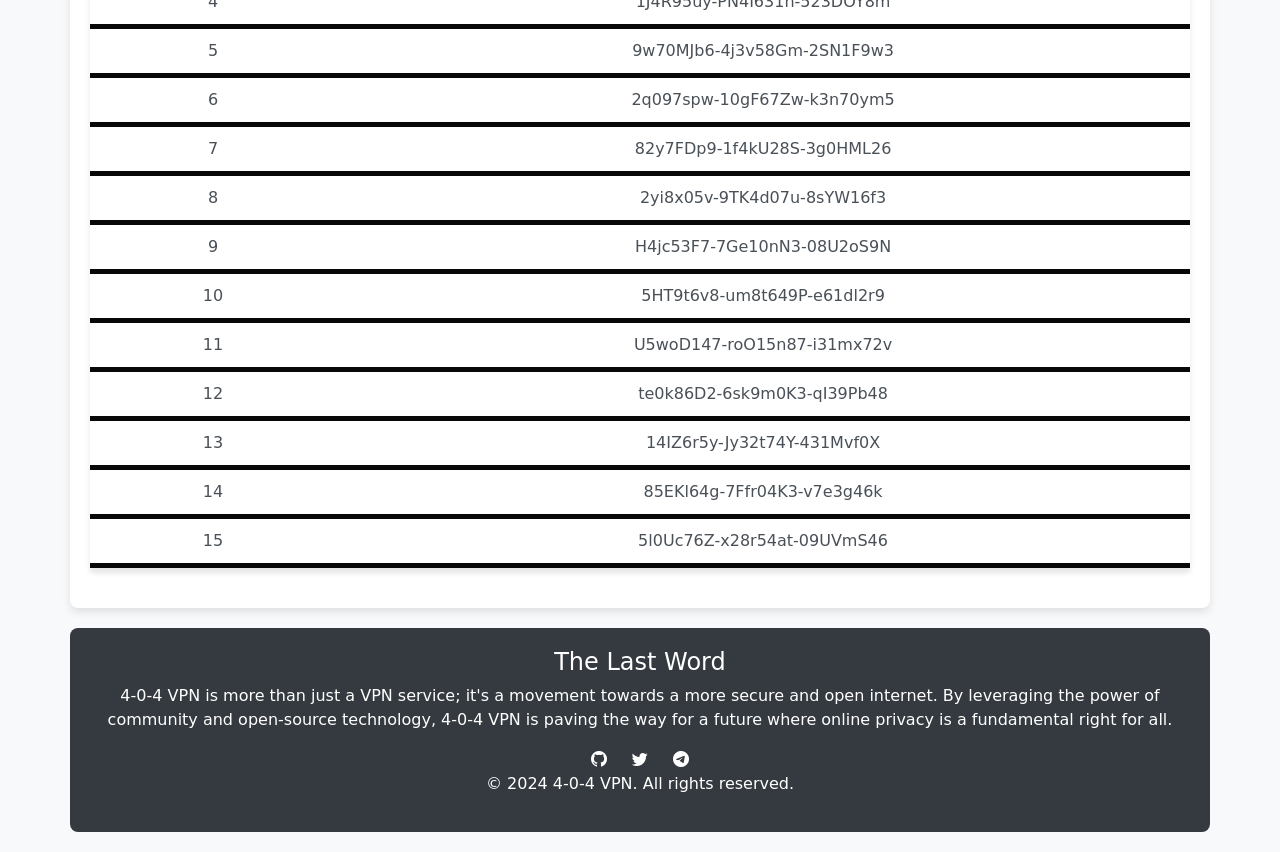
==== commit 37d3c874: "Update index.html" ====
--- a/index.html
+++ b/index.html
@@ -188,8 +188,8 @@
 </div>
 <script>
   (function() {
-    var columnData = [["vmess","https:\/\/raw.githubusercontent.com\/nyeinkokoaung404\/V2ray-Configs\/main\/Splitted-By-Protocol\/vmess.txt","https:\/\/raw.githubusercontent.com\/nyeinkokoaung404\/V2ray-Configs\/main\/Splitted-By-Protocol\/vmess.txt","https:\/\/raw.githubusercontent.com\/nyeinkokoaung404\/V2ray-Configs\/main\/Splitted-By-Protocol\/vmess.txt"],["trojan","https:\/\/raw.githubusercontent.com\/nyeinkokoaung404\/V2ray-Configs\/main\/Splitted-By-Protocol\/trojan.txt","https:\/\/raw.githubusercontent.com\/nyeinkokoaung404\/V2ray-Configs\/main\/Splitted-By-Protocol\/trojan.txt","https:\/\/raw.githubusercontent.com\/nyeinkokoaung404\/V2ray-Configs\/main\/Splitted-By-Protocol\/trojan.txt"],["ss","https:\/\/raw.githubusercontent.com\/nyeinkokoaung404\/V2ray-Configs\/main\/Splitted-By-Protocol\/ss.txt","https:\/\/raw.githubusercontent.com\/nyeinkokoaung404\/V2ray-Configs\/main\/Splitted-By-Protocol\/ss.txt","https:\/\/raw.githubusercontent.com\/nyeinkokoaung404\/V2ray-Configs\/main\/Splitted-By-Protocol\/ss.txt"],["ssr","https:\/\/raw.githubusercontent.com\/nyeinkokoaung404\/V2ray-Configs\/main\/Splitted-By-Protocol\/ssr.txt","https:\/\/raw.githubusercontent.com\/nyeinkokoaung404\/V2ray-Configs\/main\/Splitted-By-Protocol\/ssr.txt","https:\/\/raw.githubusercontent.com\/nyeinkokoaung404\/V2ray-Configs\/main\/Splitted-By-Protocol\/ssr.txt"],["vless","https:\/\/raw.githubusercontent.com\/nyeinkokoaung404\/V2ray-Configs\/main\/Splitted-By-Protocol\/vless.txt","https:\/\/raw.githubusercontent.com\/nyeinkokoaung404\/V2ray-Configs\/main\/Splitted-By-Protocol\/vless.txt","https:\/\/raw.githubusercontent.com\/nyeinkokoaung404\/V2ray-Configs\/main\/Splitted-By-Protocol\/vless.txt"],["tuic","https:\/\/raw.githubusercontent.com\/nyeinkokoaung404\/V2ray-Configs\/main\/Splitted-By-Protocol\/tuic.txt","https:\/\/raw.githubusercontent.com\/nyeinkokoaung404\/V2ray-Configs\/main\/Splitted-By-Protocol\/tuic.txt","https:\/\/raw.githubusercontent.com\/nyeinkokoaung404\/V2ray-Configs\/main\/Splitted-By-Protocol\/tuic.txt"],["hysteria2","https:\/\/raw.githubusercontent.com\/nyeinkokoaung404\/V2ray-Configs\/main\/Splitted-By-Protocol\/hysteria2.txt","https:\/\/raw.githubusercontent.com\/nyeinkokoaung404\/V2ray-Configs\/main\/Splitted-By-Protocol\/hysteria2.txt","https:\/\/raw.githubusercontent.com\/nyeinkokoaung404\/V2ray-Configs\/main\/Splitted-By-Protocol\/hysteria2.txt"]];
-    var columnTitles = ["Normal","Base64","Hiddify"];
+    var columnData = [["vmess","https:\/\/raw.githubusercontent.com\/nyeinkokoaung404\/V2ray-Configs\/main\/Splitted-By-Protocol\/vmess.txt"],["https:\/\/raw.githubusercontent.com\/nyeinkokoaung404\/V2ray-Configs\/main\/Splitted-By-Protocol\/trojan.txt"],["https:\/\/raw.githubusercontent.com\/nyeinkokoaung404\/V2ray-Configs\/main\/Splitted-By-Protocol\/ss.txt"],["ssr","https:\/\/raw.githubusercontent.com\/nyeinkokoaung404\/V2ray-Configs\/main\/Splitted-By-Protocol\/ssr.txt"],["vless","https:\/\/raw.githubusercontent.com\/nyeinkokoaung404\/V2ray-Configs\/main\/Splitted-By-Protocol\/vless.txt"],["tuic","https:\/\/raw.githubusercontent.com\/nyeinkokoaung404\/V2ray-Configs\/main\/Splitted-By-Protocol\/tuic.txt"],["hysteria2","https:\/\/raw.githubusercontent.com\/nyeinkokoaung404\/V2ray-Configs\/main\/Splitted-By-Protocol\/hysteria2.txt"]];
+    var columnTitles = ["Normal"];
     var firstDropdown = document.getElementById("first-dropdown-66f4b1c54cfca");
     var secondDropdown = document.getElementById("second-dropdown-66f4b1c54cfca");
     var relatedItem = document.getElementById("related-item-66f4b1c54cfca");
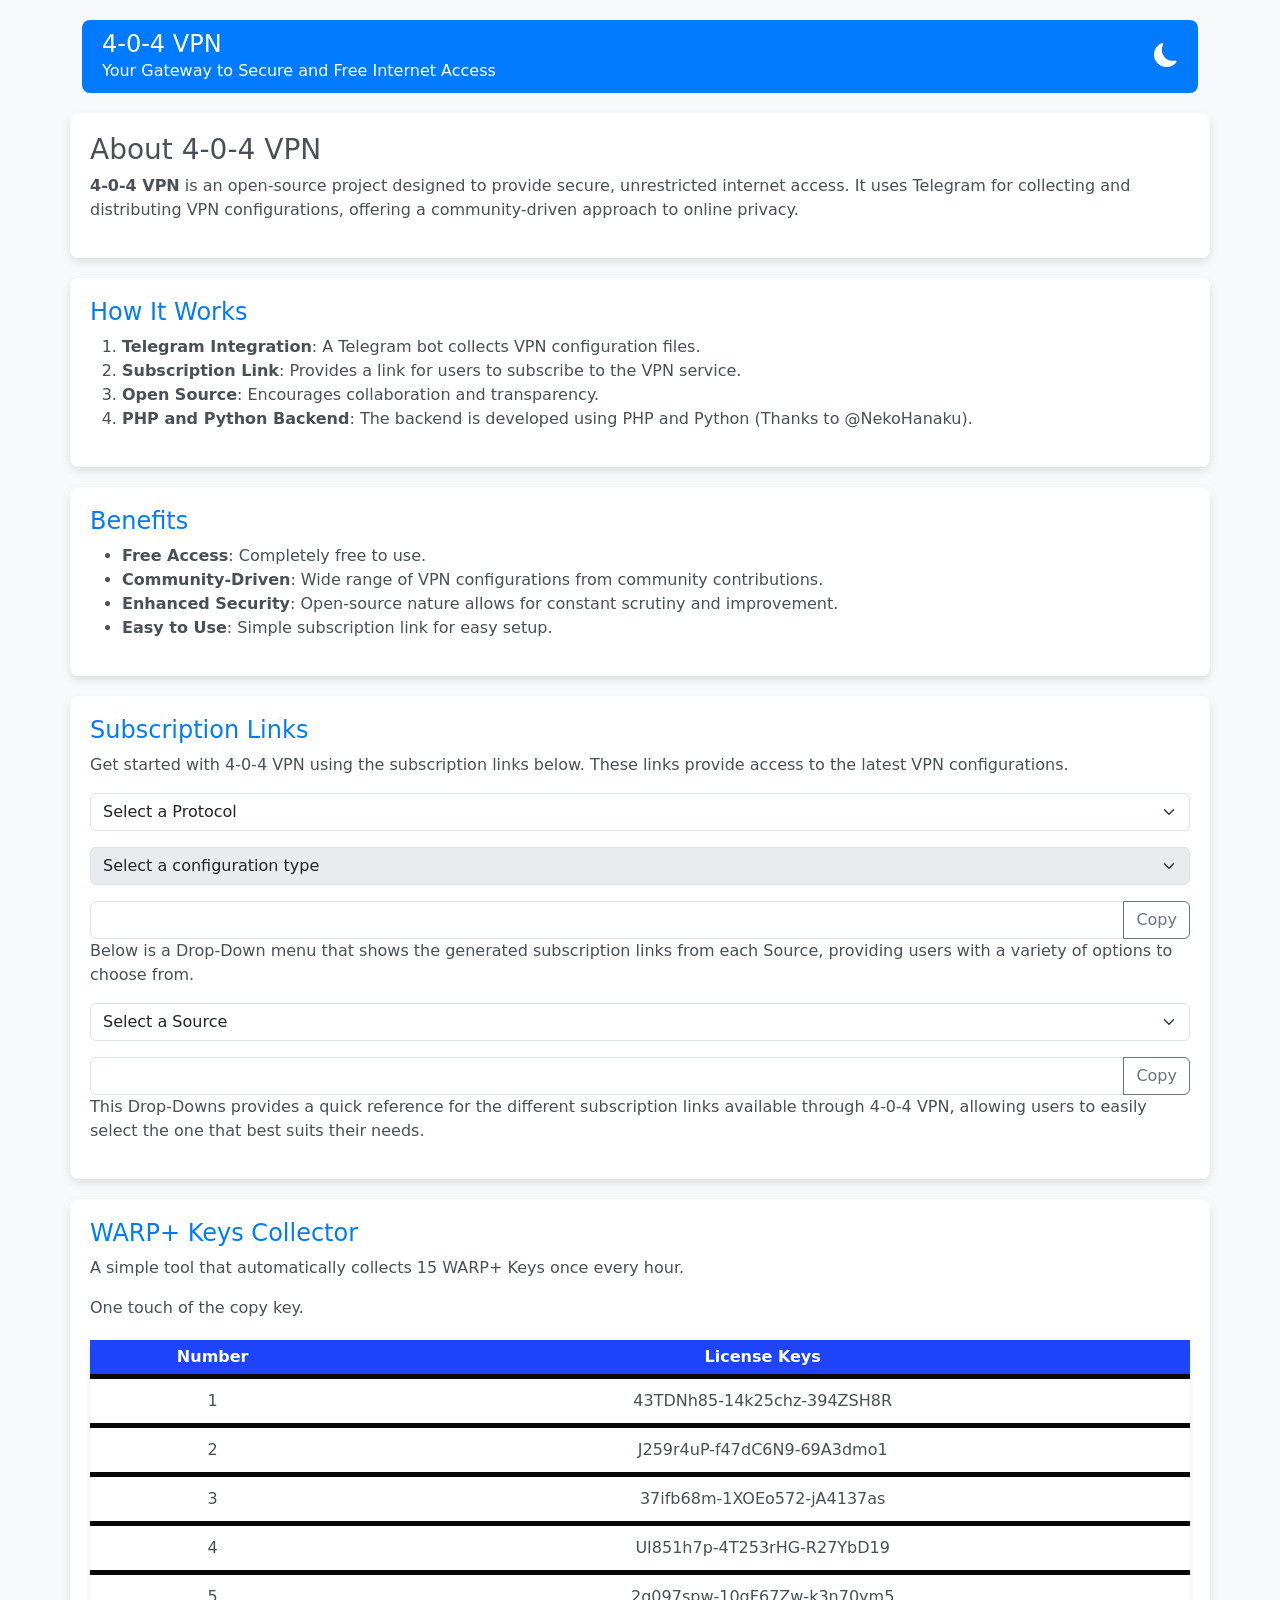
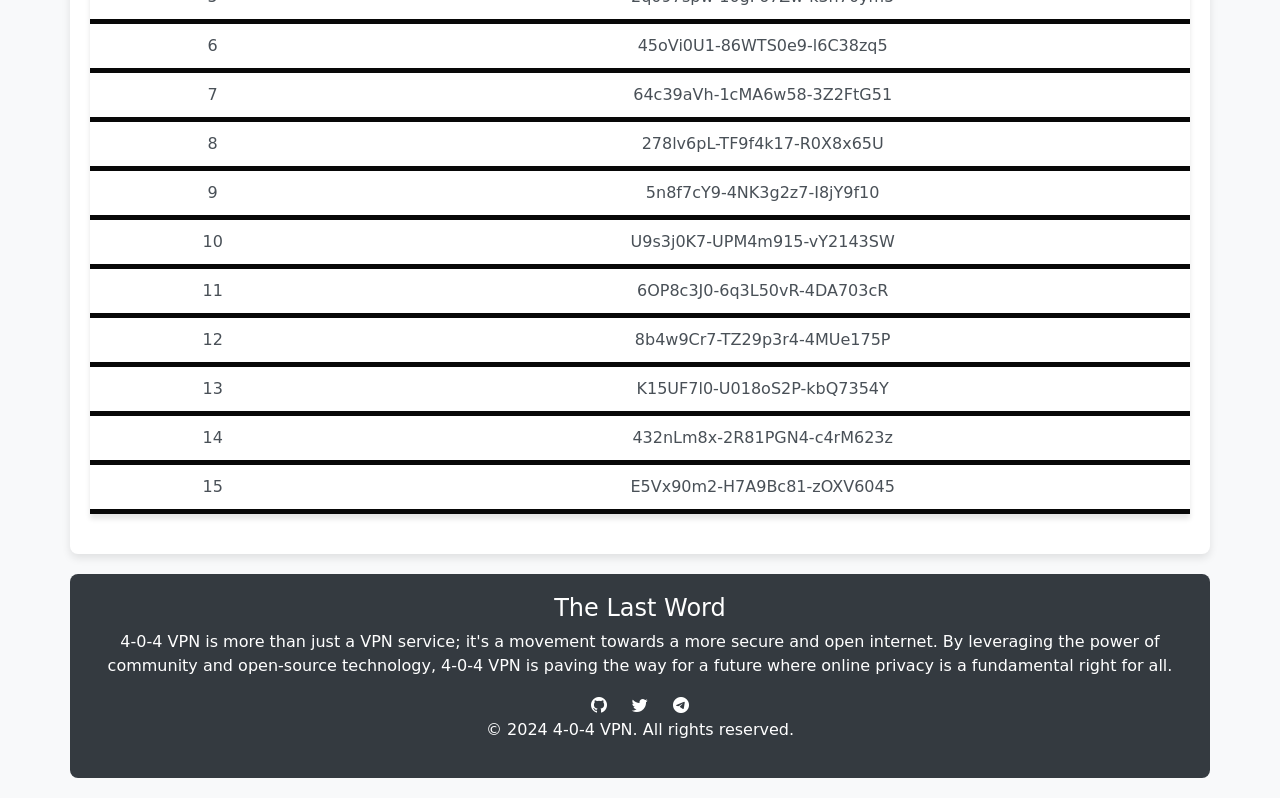
==== commit 21cf98b7: "Update index.html" ====
--- a/index.html
+++ b/index.html
@@ -188,7 +188,7 @@
 </div>
 <script>
   (function() {
-    var columnData = [["vmess","https:\/\/raw.githubusercontent.com\/nyeinkokoaung404\/V2ray-Configs\/main\/Splitted-By-Protocol\/vmess.txt"],["https:\/\/raw.githubusercontent.com\/nyeinkokoaung404\/V2ray-Configs\/main\/Splitted-By-Protocol\/trojan.txt"],["https:\/\/raw.githubusercontent.com\/nyeinkokoaung404\/V2ray-Configs\/main\/Splitted-By-Protocol\/ss.txt"],["ssr","https:\/\/raw.githubusercontent.com\/nyeinkokoaung404\/V2ray-Configs\/main\/Splitted-By-Protocol\/ssr.txt"],["vless","https:\/\/raw.githubusercontent.com\/nyeinkokoaung404\/V2ray-Configs\/main\/Splitted-By-Protocol\/vless.txt"],["tuic","https:\/\/raw.githubusercontent.com\/nyeinkokoaung404\/V2ray-Configs\/main\/Splitted-By-Protocol\/tuic.txt"],["hysteria2","https:\/\/raw.githubusercontent.com\/nyeinkokoaung404\/V2ray-Configs\/main\/Splitted-By-Protocol\/hysteria2.txt"]];
+    var columnData = [["vmess","https:\/\/raw.githubusercontent.com\/nyeinkokoaung404\/V2ray-Configs\/main\/Splitted-By-Protocol\/vmess.txt"],["trojan","https:\/\/raw.githubusercontent.com\/nyeinkokoaung404\/V2ray-Configs\/main\/Splitted-By-Protocol\/trojan.txt"],["ss","https:\/\/raw.githubusercontent.com\/nyeinkokoaung404\/V2ray-Configs\/main\/Splitted-By-Protocol\/ss.txt"],["ssr","https:\/\/raw.githubusercontent.com\/nyeinkokoaung404\/V2ray-Configs\/main\/Splitted-By-Protocol\/ssr.txt"],["vless","https:\/\/raw.githubusercontent.com\/nyeinkokoaung404\/V2ray-Configs\/main\/Splitted-By-Protocol\/vless.txt"],["tuic","https:\/\/raw.githubusercontent.com\/nyeinkokoaung404\/V2ray-Configs\/main\/Splitted-By-Protocol\/tuic.txt"],["hysteria2","https:\/\/raw.githubusercontent.com\/nyeinkokoaung404\/V2ray-Configs\/main\/Splitted-By-Protocol\/hysteria2.txt"]];
     var columnTitles = ["Normal"];
     var firstDropdown = document.getElementById("first-dropdown-66f4b1c54cfca");
     var secondDropdown = document.getElementById("second-dropdown-66f4b1c54cfca");
@@ -244,9 +244,9 @@
     <option value="Subscription9">Subscription9</option>
     <option value="Subscription10">Subscription10</option>
   </select>
-  <select class="form-select mt-3" id="second-dropdown-66f4b1c54cfdd" disabled>
+ <!-- <select class="form-select mt-3" id="second-dropdown-66f4b1c54cfdd" disabled>
     <option value="">Select a configuration type</option>
-  </select>
+  </select> -->
   <div class="input-group mt-3">
     <input type="text" class="form-control" id="related-item-66f4b1c54cfdd" readonly>
     <button class="btn btn-outline-secondary" type="button" id="copy-button-66f4b1c54cfdd">Copy</button>
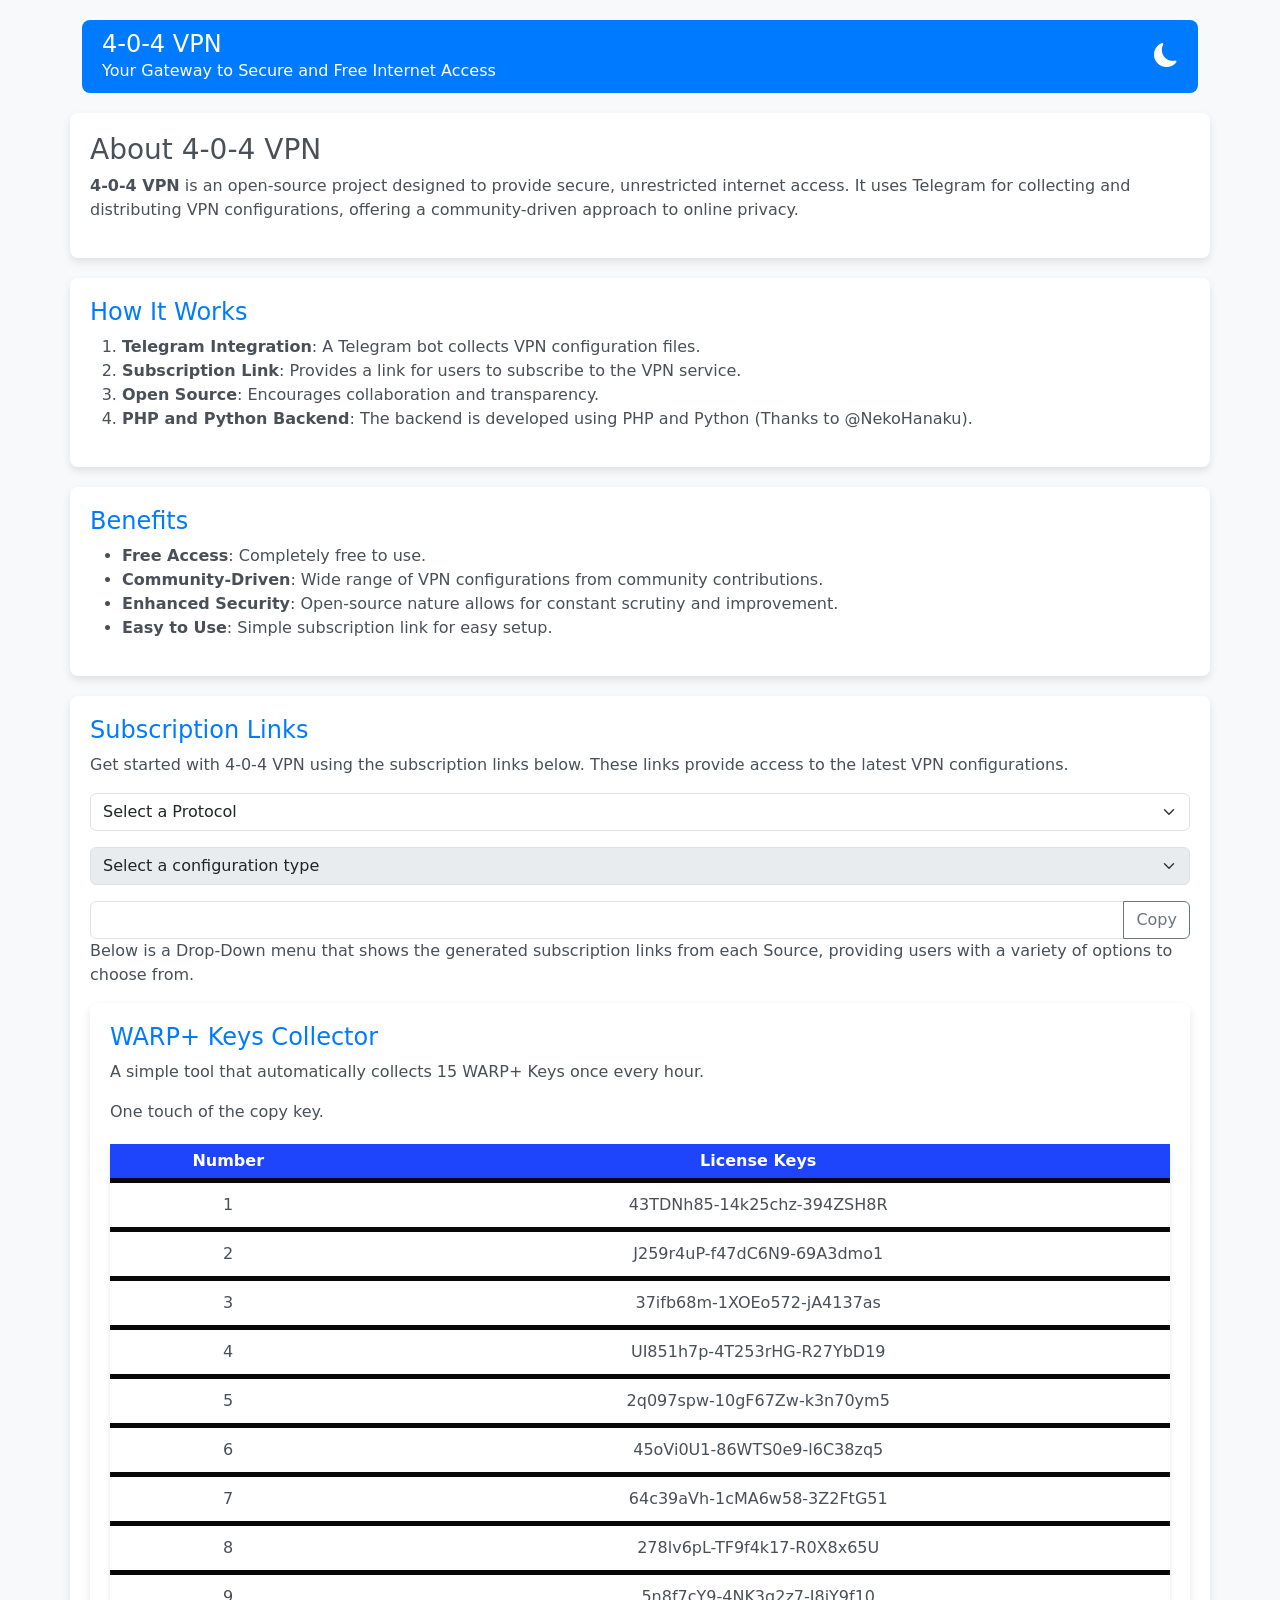
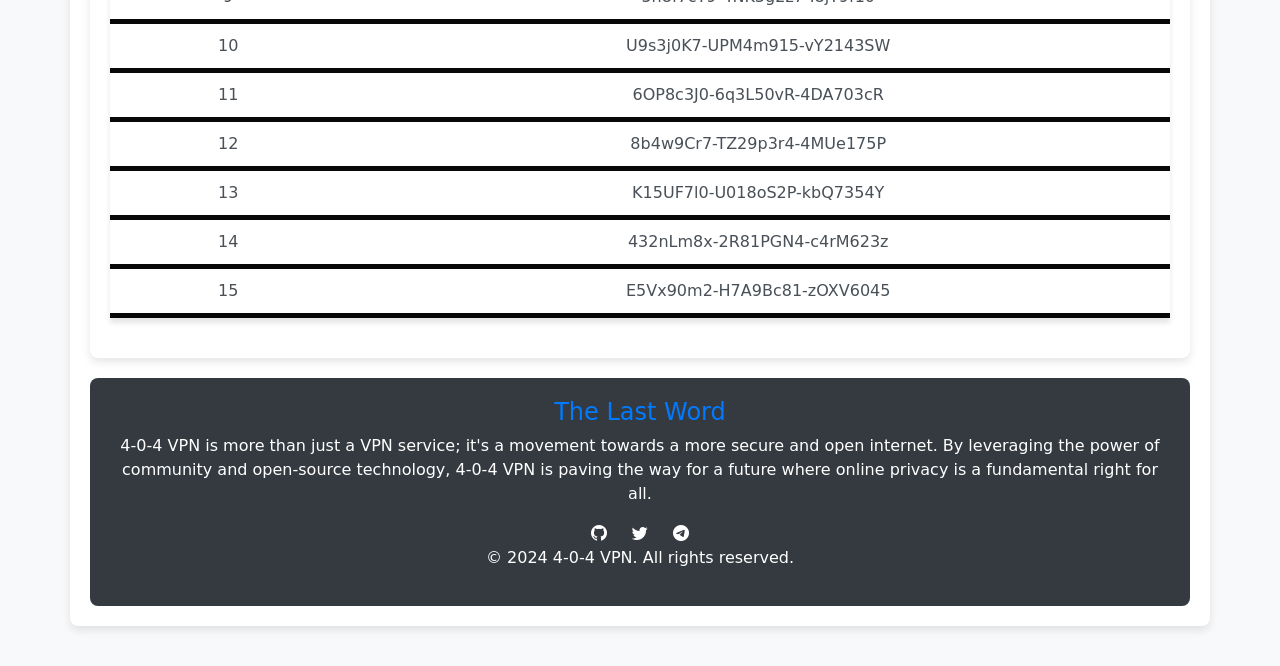
==== commit 4ad32df3: "Update index.html" ====
--- a/index.html
+++ b/index.html
@@ -230,7 +230,7 @@
 </script>
 
                         <p>Below is a Drop-Down menu that shows the generated subscription links from each Source, providing users with a variety of options to choose from.</p>
-                        <div class="dropdown-menu-container">
+                        <!--<div class="dropdown-menu-container">
   <select class="form-select" id="first-dropdown-66f4b1c54cfdd">
     <option value="">Select a Source</option>
     <option value="Subscription1">Subscription1</option>
@@ -247,7 +247,7 @@
  <!-- <select class="form-select mt-3" id="second-dropdown-66f4b1c54cfdd" disabled>
     <option value="">Select a configuration type</option>
   </select> -->
-  <div class="input-group mt-3">
+  <!--<div class="input-group mt-3">
     <input type="text" class="form-control" id="related-item-66f4b1c54cfdd" readonly>
     <button class="btn btn-outline-secondary" type="button" id="copy-button-66f4b1c54cfdd">Copy</button>
   </div>
@@ -255,10 +255,10 @@
 <script>
   (function() {
     var columnData = [["Subscription1","https:\/\/raw.githubusercontent.com\/nyeinkokoaung404\/V2ray-Configs\/main\/Sub1.txt","https:\/\/raw.githubusercontent.com\/nyeinkokoaung404\/V2ray-Configs\/main\/Sub1.txt","https:\/\/raw.githubusercontent.com\/nyeinkokoaung404\/V2ray-Configs\/main\/Sub1.txt"],["Subscription2","https:\/\/raw.githubusercontent.com\/nyeinkokoaung404\/V2ray-Configs\/main\/Sub2.txt","https:\/\/raw.githubusercontent.com\/nyeinkokoaung404\/V2ray-Configs\/main\/Sub2.txt","https:\/\/raw.githubusercontent.com\/nyeinkokoaung404\/V2ray-Configs\/main\/Sub2.txt"],["Subscription3","https:\/\/raw.githubusercontent.com\/nyeinkokoaung404\/V2ray-Configs\/main\/Sub3.txt","https:\/\/raw.githubusercontent.com\/nyeinkokoaung404\/V2ray-Configs\/main\/Sub3.txt","https:\/\/raw.githubusercontent.com\/nyeinkokoaung404\/V2ray-Configs\/main\/Sub3.txt"],["Subscription4","https:\/\/raw.githubusercontent.com\/nyeinkokoaung404\/V2ray-Configs\/main\/Sub4.txt","https:\/\/raw.githubusercontent.com\/nyeinkokoaung404\/V2ray-Configs\/main\/Sub4.txt","https:\/\/raw.githubusercontent.com\/nyeinkokoaung404\/V2ray-Configs\/main\/Sub4.txt"],["Subscription5","https:\/\/raw.githubusercontent.com\/nyeinkokoaung404\/V2ray-Configs\/main\/Sub5.txt","https:\/\/raw.githubusercontent.com\/nyeinkokoaung404\/V2ray-Configs\/main\/Sub5.txt","https:\/\/raw.githubusercontent.com\/nyeinkokoaung404\/V2ray-Configs\/main\/Sub5.txt"],["Subscription6","https:\/\/raw.githubusercontent.com\/nyeinkokoaung404\/V2ray-Configs\/main\/Sub6.txt","https:\/\/raw.githubusercontent.com\/nyeinkokoaung404\/V2ray-Configs\/main\/Sub6.txt","https:\/\/raw.githubusercontent.com\/nyeinkokoaung404\/V2ray-Configs\/main\/Sub6.txt"],["Subscription7","https:\/\/raw.githubusercontent.com\/nyeinkokoaung404\/V2ray-Configs\/main\/Sub7.txt","https:\/\/raw.githubusercontent.com\/nyeinkokoaung404\/V2ray-Configs\/main\/Sub7.txt","https:\/\/raw.githubusercontent.com\/nyeinkokoaung404\/V2ray-Configs\/main\/Sub7.txt"],["Subscription8","https:\/\/raw.githubusercontent.com\/nyeinkokoaung404\/V2ray-Configs\/main\/Sub8.txt","https:\/\/raw.githubusercontent.com\/nyeinkokoaung404\/V2ray-Configs\/main\/Sub8.txt","https:\/\/raw.githubusercontent.com\/nyeinkokoaung404\/V2ray-Configs\/main\/Sub8.txt"],["Subscription9","https:\/\/raw.githubusercontent.com\/nyeinkokoaung404\/V2ray-Configs\/main\/Sub9.txt","https:\/\/raw.githubusercontent.com\/nyeinkokoaung404\/V2ray-Configs\/main\/Sub9.txt","https:\/\/raw.githubusercontent.com\/nyeinkokoaung404\/V2ray-Configs\/main\/Sub9.txt"],["Subscription10","https:\/\/raw.githubusercontent.com\/nyeinkokoaung404\/V2ray-Configs\/main\/Sub10.txt","https:\/\/raw.githubusercontent.com\/nyeinkokoaung404\/V2ray-Configs\/main\/Sub10.txt","https:\/\/raw.githubusercontent.com\/nyeinkokoaung404\/V2ray-Configs\/main\/Sub10.txt"]];
-    var columnTitles = ["Normal","Base64","Hiddify"];
+    
     var firstDropdown = document.getElementById("first-dropdown-66f4b1c54cfdd");
-    var secondDropdown = document.getElementById("second-dropdown-66f4b1c54cfdd");
-    var relatedItem = document.getElementById("related-item-66f4b1c54cfdd");
+    
+    
     var copyButton = document.getElementById("copy-button-66f4b1c54cfdd");
     firstDropdown.addEventListener("change", function() {
       var selectedValue = this.value;
@@ -296,7 +296,7 @@
 </script>
 
                         <p>This Drop-Downs provides a quick reference for the different subscription links available through 4-0-4 VPN, allowing users to easily select the one that best suits their needs.</p>
-                    </div>
+                    </div>-->
 
         <div class="col-12 feature">
         <table id="proxy-table">
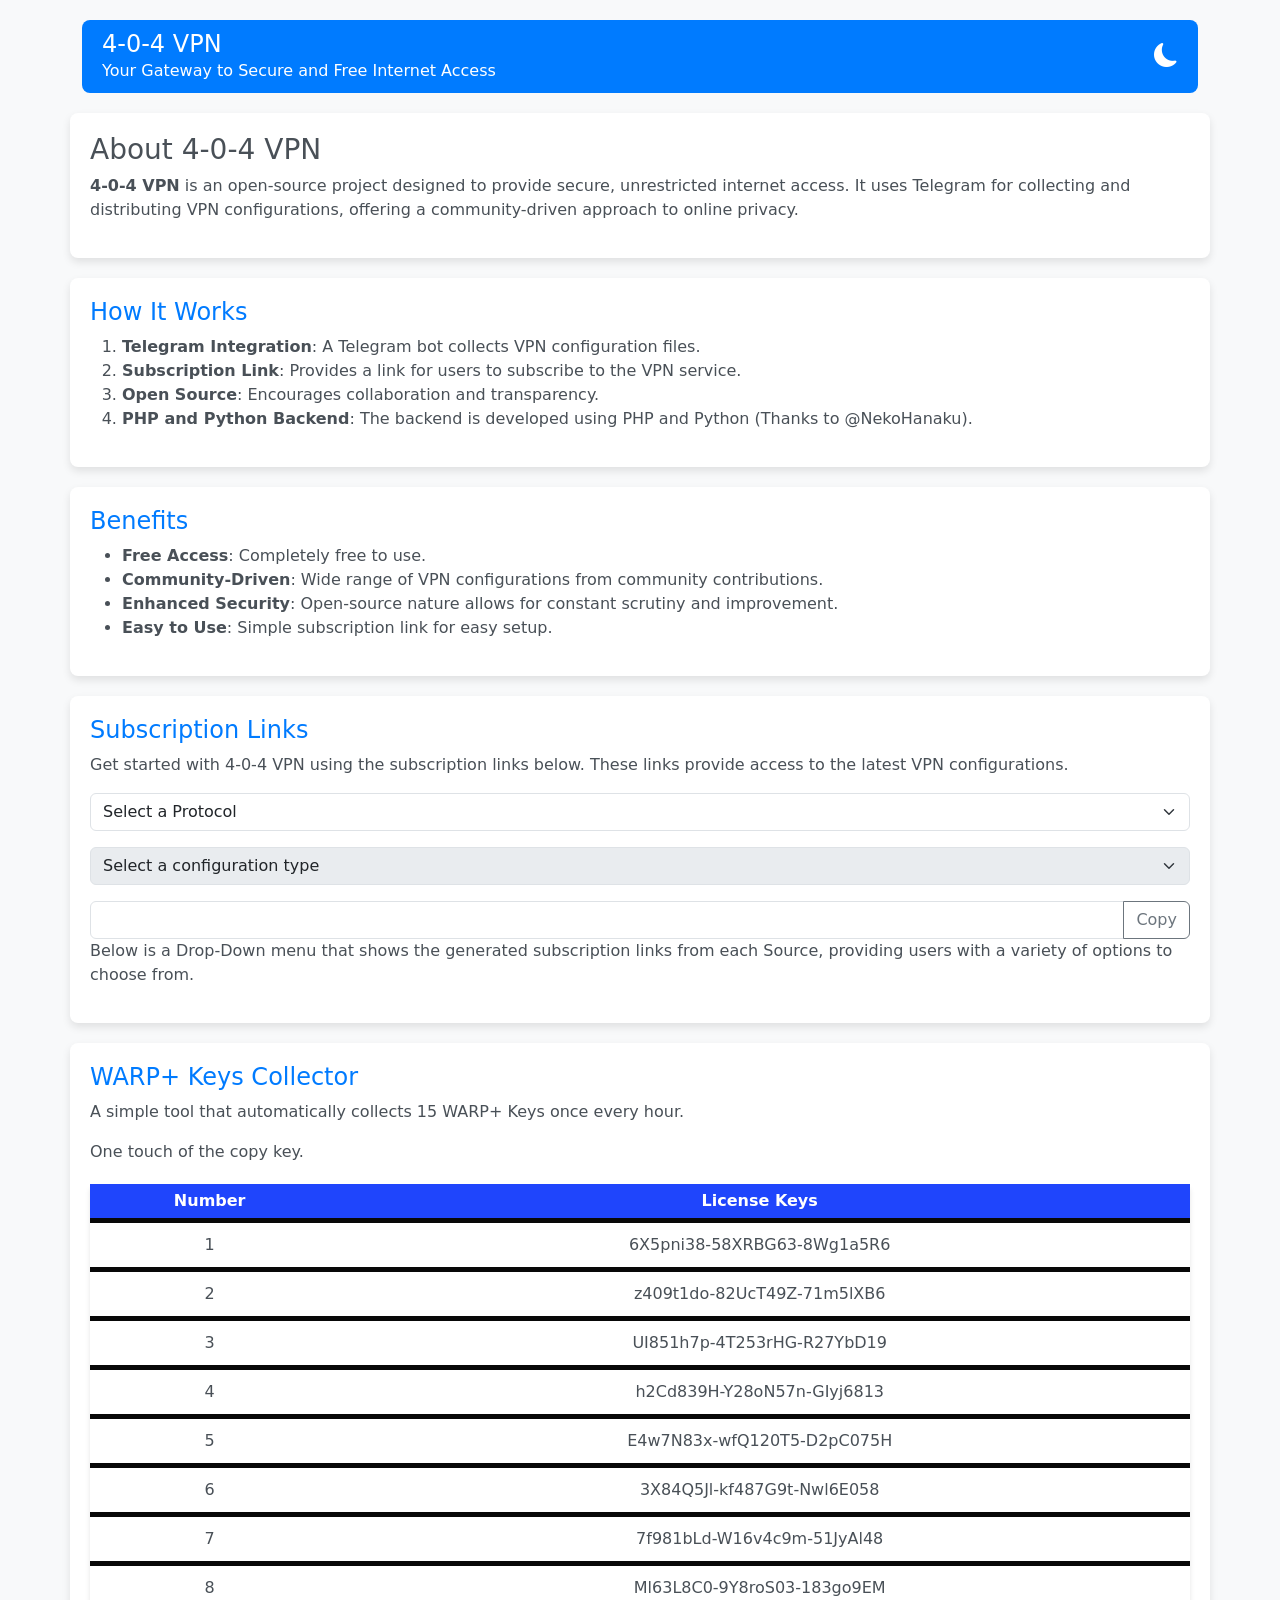
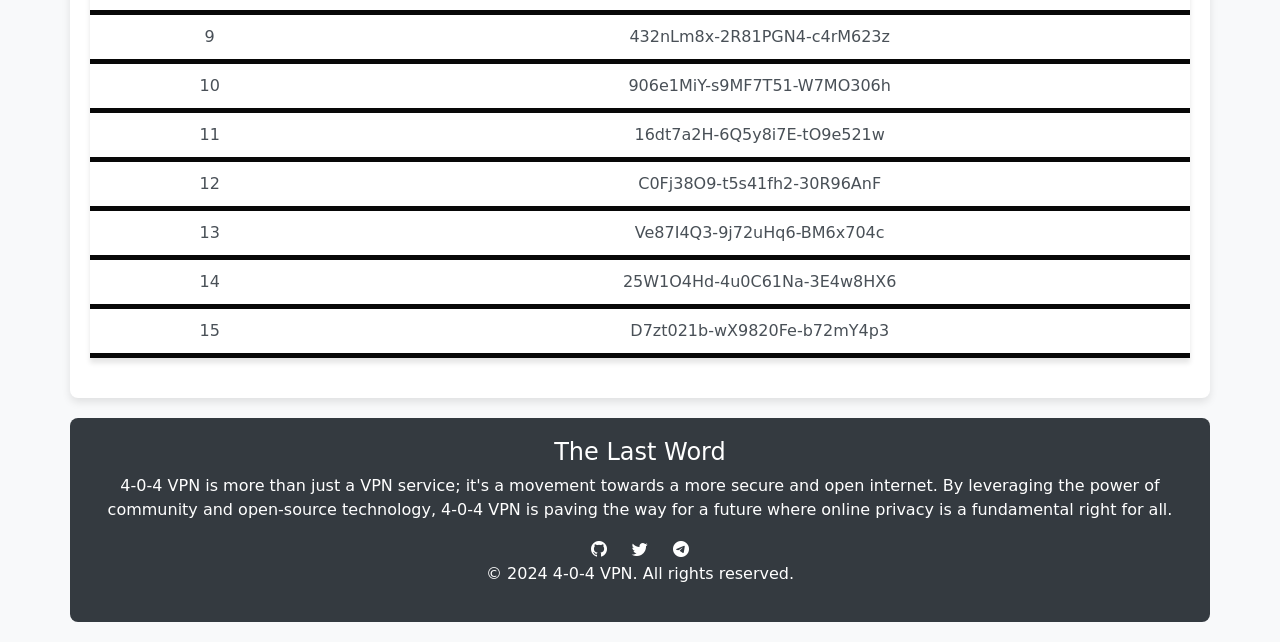
==== commit eb4b3600: "Update index.html" ====
--- a/index.html
+++ b/index.html
@@ -295,8 +295,8 @@
   })();
 </script>
 
-                        <p>This Drop-Downs provides a quick reference for the different subscription links available through 4-0-4 VPN, allowing users to easily select the one that best suits their needs.</p>
-                    </div>-->
+                        <p>This Drop-Downs provides a quick reference for the different subscription links available through 4-0-4 VPN, allowing users to easily select the one that best suits their needs.</p>-->
+                    </div>
 
         <div class="col-12 feature">
         <table id="proxy-table">
